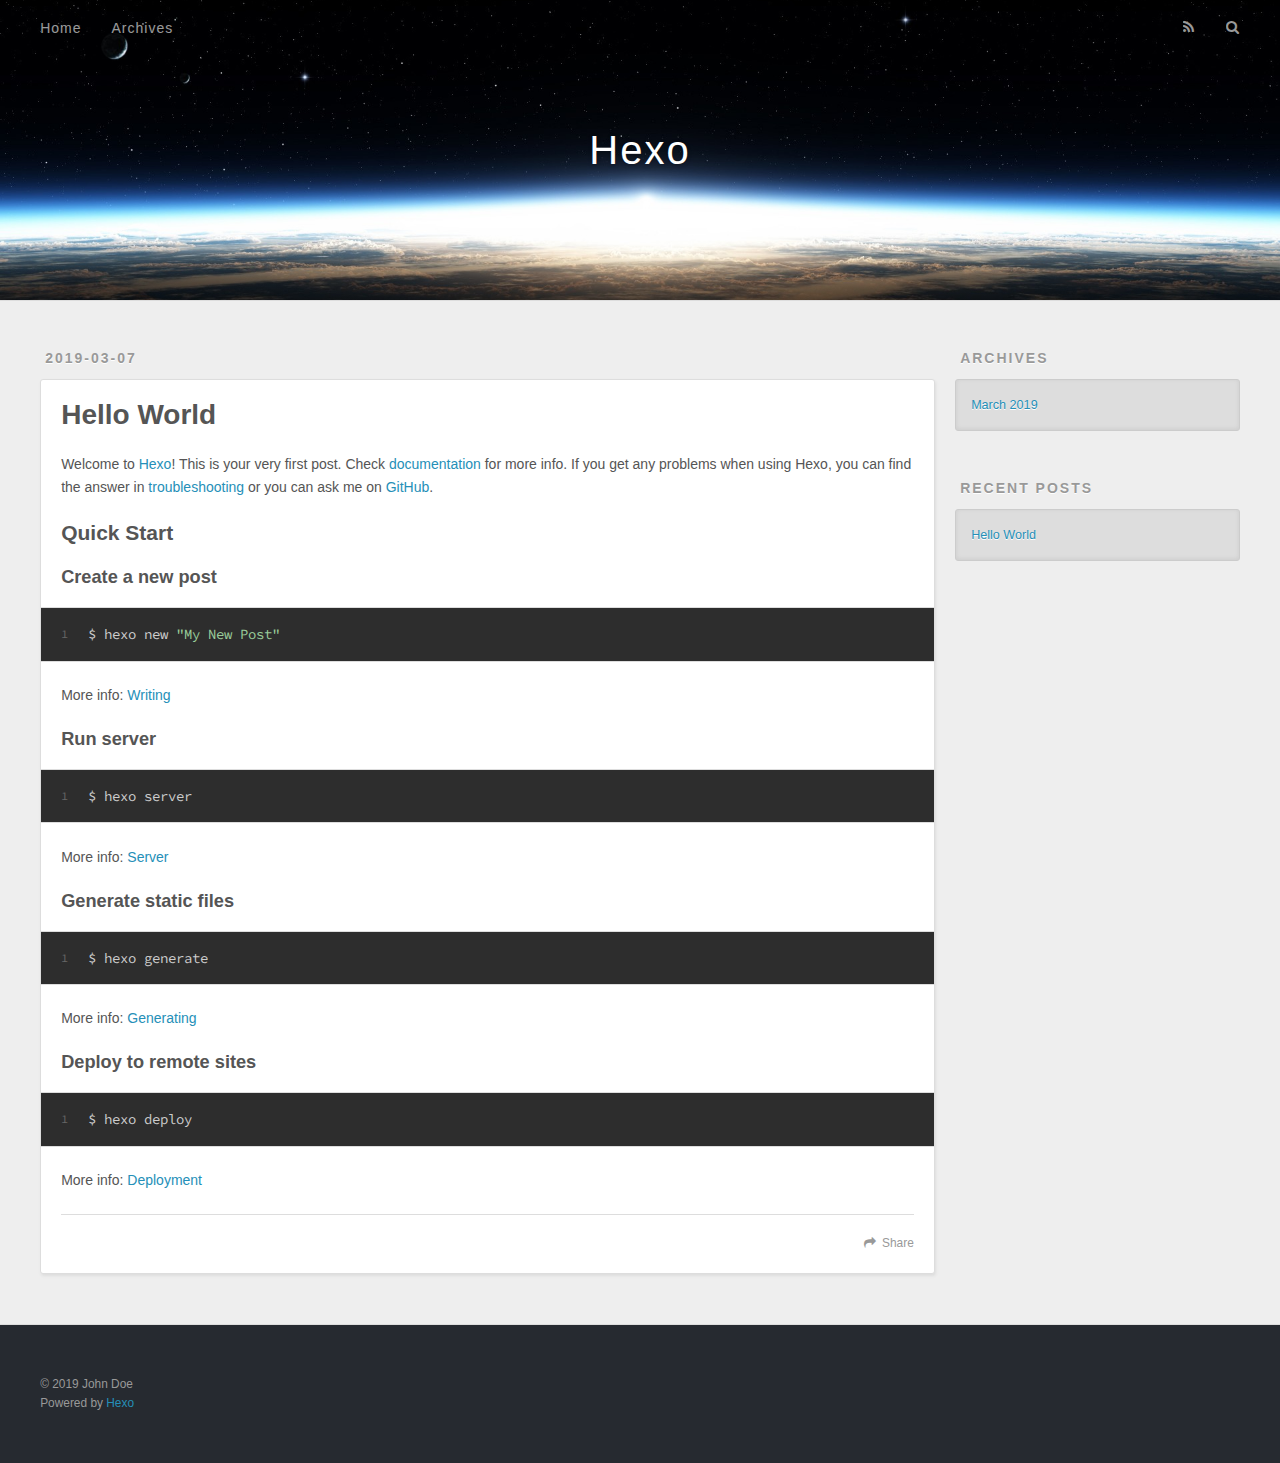
==== index.html @ 837b5810 "Site updated: 2019-03-07 10:43:25" ====
<!DOCTYPE html>
<html>
<head><meta name="generator" content="Hexo 3.8.0">
  <meta charset="utf-8">
  

  
  <title>Hexo</title>
  <meta name="viewport" content="width=device-width, initial-scale=1, maximum-scale=1">
  <meta property="og:type" content="website">
<meta property="og:title" content="Hexo">
<meta property="og:url" content="http://yoursite.com/index.html">
<meta property="og:site_name" content="Hexo">
<meta property="og:locale" content="default">
<meta name="twitter:card" content="summary">
<meta name="twitter:title" content="Hexo">
  
    <link rel="alternate" href="/atom.xml" title="Hexo" type="application/atom+xml">
  
  
    <link rel="icon" href="/favicon.png">
  
  
    <link href="//fonts.googleapis.com/css?family=Source+Code+Pro" rel="stylesheet" type="text/css">
  
  <link rel="stylesheet" href="/css/style.css">
</head>
</html>
<body>
  <div id="container">
    <div id="wrap">
      <header id="header">
  <div id="banner"></div>
  <div id="header-outer" class="outer">
    <div id="header-title" class="inner">
      <h1 id="logo-wrap">
        <a href="/" id="logo">Hexo</a>
      </h1>
      
    </div>
    <div id="header-inner" class="inner">
      <nav id="main-nav">
        <a id="main-nav-toggle" class="nav-icon"></a>
        
          <a class="main-nav-link" href="/">Home</a>
        
          <a class="main-nav-link" href="/archives">Archives</a>
        
      </nav>
      <nav id="sub-nav">
        
          <a id="nav-rss-link" class="nav-icon" href="/atom.xml" title="RSS Feed"></a>
        
        <a id="nav-search-btn" class="nav-icon" title="Search"></a>
      </nav>
      <div id="search-form-wrap">
        <form action="//google.com/search" method="get" accept-charset="UTF-8" class="search-form"><input type="search" name="q" class="search-form-input" placeholder="Search"><button type="submit" class="search-form-submit">&#xF002;</button><input type="hidden" name="sitesearch" value="http://yoursite.com"></form>
      </div>
    </div>
  </div>
</header>
      <div class="outer">
        <section id="main">
  
    <article id="post-hello-world" class="article article-type-post" itemscope itemprop="blogPost">
  <div class="article-meta">
    <a href="/2019/03/07/hello-world/" class="article-date">
  <time datetime="2019-03-07T02:38:51.605Z" itemprop="datePublished">2019-03-07</time>
</a>
    
  </div>
  <div class="article-inner">
    
    
      <header class="article-header">
        
  
    <h1 itemprop="name">
      <a class="article-title" href="/2019/03/07/hello-world/">Hello World</a>
    </h1>
  

      </header>
    
    <div class="article-entry" itemprop="articleBody">
      
        <p>Welcome to <a href="https://hexo.io/" target="_blank" rel="noopener">Hexo</a>! This is your very first post. Check <a href="https://hexo.io/docs/" target="_blank" rel="noopener">documentation</a> for more info. If you get any problems when using Hexo, you can find the answer in <a href="https://hexo.io/docs/troubleshooting.html" target="_blank" rel="noopener">troubleshooting</a> or you can ask me on <a href="https://github.com/hexojs/hexo/issues" target="_blank" rel="noopener">GitHub</a>.</p>
<h2 id="Quick-Start"><a href="#Quick-Start" class="headerlink" title="Quick Start"></a>Quick Start</h2><h3 id="Create-a-new-post"><a href="#Create-a-new-post" class="headerlink" title="Create a new post"></a>Create a new post</h3><figure class="highlight bash"><table><tr><td class="gutter"><pre><span class="line">1</span><br></pre></td><td class="code"><pre><span class="line">$ hexo new <span class="string">"My New Post"</span></span><br></pre></td></tr></table></figure>
<p>More info: <a href="https://hexo.io/docs/writing.html" target="_blank" rel="noopener">Writing</a></p>
<h3 id="Run-server"><a href="#Run-server" class="headerlink" title="Run server"></a>Run server</h3><figure class="highlight bash"><table><tr><td class="gutter"><pre><span class="line">1</span><br></pre></td><td class="code"><pre><span class="line">$ hexo server</span><br></pre></td></tr></table></figure>
<p>More info: <a href="https://hexo.io/docs/server.html" target="_blank" rel="noopener">Server</a></p>
<h3 id="Generate-static-files"><a href="#Generate-static-files" class="headerlink" title="Generate static files"></a>Generate static files</h3><figure class="highlight bash"><table><tr><td class="gutter"><pre><span class="line">1</span><br></pre></td><td class="code"><pre><span class="line">$ hexo generate</span><br></pre></td></tr></table></figure>
<p>More info: <a href="https://hexo.io/docs/generating.html" target="_blank" rel="noopener">Generating</a></p>
<h3 id="Deploy-to-remote-sites"><a href="#Deploy-to-remote-sites" class="headerlink" title="Deploy to remote sites"></a>Deploy to remote sites</h3><figure class="highlight bash"><table><tr><td class="gutter"><pre><span class="line">1</span><br></pre></td><td class="code"><pre><span class="line">$ hexo deploy</span><br></pre></td></tr></table></figure>
<p>More info: <a href="https://hexo.io/docs/deployment.html" target="_blank" rel="noopener">Deployment</a></p>

      
    </div>
    <footer class="article-footer">
      <a data-url="http://yoursite.com/2019/03/07/hello-world/" data-id="cjsy0zwj20000g5ot9riw3yxt" class="article-share-link">Share</a>
      
      
    </footer>
  </div>
  
</article>


  


</section>
        
          <aside id="sidebar">
  
    

  
    

  
    
  
    
  <div class="widget-wrap">
    <h3 class="widget-title">Archives</h3>
    <div class="widget">
      <ul class="archive-list"><li class="archive-list-item"><a class="archive-list-link" href="/archives/2019/03/">March 2019</a></li></ul>
    </div>
  </div>


  
    
  <div class="widget-wrap">
    <h3 class="widget-title">Recent Posts</h3>
    <div class="widget">
      <ul>
        
          <li>
            <a href="/2019/03/07/hello-world/">Hello World</a>
          </li>
        
      </ul>
    </div>
  </div>

  
</aside>
        
      </div>
      <footer id="footer">
  
  <div class="outer">
    <div id="footer-info" class="inner">
      &copy; 2019 John Doe<br>
      Powered by <a href="http://hexo.io/" target="_blank">Hexo</a>
    </div>
  </div>
</footer>
    </div>
    <nav id="mobile-nav">
  
    <a href="/" class="mobile-nav-link">Home</a>
  
    <a href="/archives" class="mobile-nav-link">Archives</a>
  
</nav>
    

<script src="//ajax.googleapis.com/ajax/libs/jquery/2.0.3/jquery.min.js"></script>


  <link rel="stylesheet" href="/fancybox/jquery.fancybox.css">
  <script src="/fancybox/jquery.fancybox.pack.js"></script>


<script src="/js/script.js"></script>



  </div>
</body>
</html>
---- css/style.css ----
body {
  width: 100%;
}
body:before,
body:after {
  content: "";
  display: table;
}
body:after {
  clear: both;
}
html,
body,
div,
span,
applet,
object,
iframe,
h1,
h2,
h3,
h4,
h5,
h6,
p,
blockquote,
pre,
a,
abbr,
acronym,
address,
big,
cite,
code,
del,
dfn,
em,
img,
ins,
kbd,
q,
s,
samp,
small,
strike,
strong,
sub,
sup,
tt,
var,
dl,
dt,
dd,
ol,
ul,
li,
fieldset,
form,
label,
legend,
table,
caption,
tbody,
tfoot,
thead,
tr,
th,
td {
  margin: 0;
  padding: 0;
  border: 0;
  outline: 0;
  font-weight: inherit;
  font-style: inherit;
  font-family: inherit;
  font-size: 100%;
  vertical-align: baseline;
}
body {
  line-height: 1;
  color: #000;
  background: #fff;
}
ol,
ul {
  list-style: none;
}
table {
  border-collapse: separate;
  border-spacing: 0;
  vertical-align: middle;
}
caption,
th,
td {
  text-align: left;
  font-weight: normal;
  vertical-align: middle;
}
a img {
  border: none;
}
input,
button {
  margin: 0;
  padding: 0;
}
input::-moz-focus-inner,
button::-moz-focus-inner {
  border: 0;
  padding: 0;
}
@font-face {
  font-family: FontAwesome;
  font-style: normal;
  font-weight: normal;
  src: url("fonts/fontawesome-webfont.eot?v=#4.0.3");
  src: url("fonts/fontawesome-webfont.eot?#iefix&v=#4.0.3") format("embedded-opentype"), url("fonts/fontawesome-webfont.woff?v=#4.0.3") format("woff"), url("fonts/fontawesome-webfont.ttf?v=#4.0.3") format("truetype"), url("fonts/fontawesome-webfont.svg#fontawesomeregular?v=#4.0.3") format("svg");
}
html,
body,
#container {
  height: 100%;
}
body {
  background: #eee;
  font: 14px -apple-system, BlinkMacSystemFont, "Segoe UI", "Roboto", "Oxygen", "Ubuntu", "Cantarell", "Fira Sans", "Droid Sans", "Helvetica Neue", sans-serif;
  -webkit-text-size-adjust: 100%;
}
.outer {
  max-width: 1220px;
  margin: 0 auto;
  padding: 0 20px;
}
.outer:before,
.outer:after {
  content: "";
  display: table;
}
.outer:after {
  clear: both;
}
.inner {
  display: inline;
  float: left;
  width: 98.33333333333333%;
  margin: 0 0.833333333333333%;
}
.left,
.alignleft {
  float: left;
}
.right,
.alignright {
  float: right;
}
.clear {
  clear: both;
}
#container {
  position: relative;
}
.mobile-nav-on {
  overflow: hidden;
}
#wrap {
  height: 100%;
  width: 100%;
  position: absolute;
  top: 0;
  left: 0;
  -webkit-transition: 0.2s ease-out;
  -moz-transition: 0.2s ease-out;
  -ms-transition: 0.2s ease-out;
  transition: 0.2s ease-out;
  z-index: 1;
  background: #eee;
}
.mobile-nav-on #wrap {
  left: 280px;
}
@media screen and (min-width: 768px) {
  #main {
    display: inline;
    float: left;
    width: 73.33333333333333%;
    margin: 0 0.833333333333333%;
  }
}
.article-date,
.article-category-link,
.archive-year,
.widget-title {
  text-decoration: none;
  text-transform: uppercase;
  letter-spacing: 2px;
  color: #999;
  margin-bottom: 1em;
  margin-left: 5px;
  line-height: 1em;
  text-shadow: 0 1px #fff;
  font-weight: bold;
}
.article-inner,
.archive-article-inner {
  background: #fff;
  -webkit-box-shadow: 1px 2px 3px #ddd;
  box-shadow: 1px 2px 3px #ddd;
  border: 1px solid #ddd;
  border-radius: 3px;
}
.article-entry h1,
.widget h1 {
  font-size: 2em;
}
.article-entry h2,
.widget h2 {
  font-size: 1.5em;
}
.article-entry h3,
.widget h3 {
  font-size: 1.3em;
}
.article-entry h4,
.widget h4 {
  font-size: 1.2em;
}
.article-entry h5,
.widget h5 {
  font-size: 1em;
}
.article-entry h6,
.widget h6 {
  font-size: 1em;
  color: #999;
}
.article-entry hr,
.widget hr {
  border: 1px dashed #ddd;
}
.article-entry strong,
.widget strong {
  font-weight: bold;
}
.article-entry em,
.widget em,
.article-entry cite,
.widget cite {
  font-style: italic;
}
.article-entry sup,
.widget sup,
.article-entry sub,
.widget sub {
  font-size: 0.75em;
  line-height: 0;
  position: relative;
  vertical-align: baseline;
}
.article-entry sup,
.widget sup {
  top: -0.5em;
}
.article-entry sub,
.widget sub {
  bottom: -0.2em;
}
.article-entry small,
.widget small {
  font-size: 0.85em;
}
.article-entry acronym,
.widget acronym,
.article-entry abbr,
.widget abbr {
  border-bottom: 1px dotted;
}
.article-entry ul,
.widget ul,
.article-entry ol,
.widget ol,
.article-entry dl,
.widget dl {
  margin: 0 20px;
  line-height: 1.6em;
}
.article-entry ul ul,
.widget ul ul,
.article-entry ol ul,
.widget ol ul,
.article-entry ul ol,
.widget ul ol,
.article-entry ol ol,
.widget ol ol {
  margin-top: 0;
  margin-bottom: 0;
}
.article-entry ul,
.widget ul {
  list-style: disc;
}
.article-entry ol,
.widget ol {
  list-style: decimal;
}
.article-entry dt,
.widget dt {
  font-weight: bold;
}
#header {
  height: 300px;
  position: relative;
  border-bottom: 1px solid #ddd;
}
#header:before,
#header:after {
  content: "";
  position: absolute;
  left: 0;
  right: 0;
  height: 40px;
}
#header:before {
  top: 0;
  background: -webkit-linear-gradient(rgba(0,0,0,0.2), transparent);
  background: -moz-linear-gradient(rgba(0,0,0,0.2), transparent);
  background: -ms-linear-gradient(rgba(0,0,0,0.2), transparent);
  background: linear-gradient(rgba(0,0,0,0.2), transparent);
}
#header:after {
  bottom: 0;
  background: -webkit-linear-gradient(transparent, rgba(0,0,0,0.2));
  background: -moz-linear-gradient(transparent, rgba(0,0,0,0.2));
  background: -ms-linear-gradient(transparent, rgba(0,0,0,0.2));
  background: linear-gradient(transparent, rgba(0,0,0,0.2));
}
#header-outer {
  height: 100%;
  position: relative;
}
#header-inner {
  position: relative;
  overflow: hidden;
}
#banner {
  position: absolute;
  top: 0;
  left: 0;
  width: 100%;
  height: 100%;
  background: url("images/banner.jpg") center #000;
  -webkit-background-size: cover;
  -moz-background-size: cover;
  background-size: cover;
  z-index: -1;
}
#header-title {
  text-align: center;
  height: 40px;
  position: absolute;
  top: 50%;
  left: 0;
  margin-top: -20px;
}
#logo,
#subtitle {
  text-decoration: none;
  color: #fff;
  font-weight: 300;
  text-shadow: 0 1px 4px rgba(0,0,0,0.3);
}
#logo {
  font-size: 40px;
  line-height: 40px;
  letter-spacing: 2px;
}
#subtitle {
  font-size: 16px;
  line-height: 16px;
  letter-spacing: 1px;
}
#subtitle-wrap {
  margin-top: 16px;
}
#main-nav {
  float: left;
  margin-left: -15px;
}
.nav-icon,
.main-nav-link {
  float: left;
  color: #fff;
  opacity: 0.6;
  text-decoration: none;
  text-shadow: 0 1px rgba(0,0,0,0.2);
  -webkit-transition: opacity 0.2s;
  -moz-transition: opacity 0.2s;
  -ms-transition: opacity 0.2s;
  transition: opacity 0.2s;
  display: block;
  padding: 20px 15px;
}
.nav-icon:hover,
.main-nav-link:hover {
  opacity: 1;
}
.nav-icon {
  font-family: FontAwesome;
  text-align: center;
  font-size: 14px;
  width: 14px;
  height: 14px;
  padding: 20px 15px;
  position: relative;
  cursor: pointer;
}
.main-nav-link {
  font-weight: 300;
  letter-spacing: 1px;
}
@media screen and (max-width: 479px) {
  .main-nav-link {
    display: none;
  }
}
#main-nav-toggle {
  display: none;
}
#main-nav-toggle:before {
  content: "\f0c9";
}
@media screen and (max-width: 479px) {
  #main-nav-toggle {
    display: block;
  }
}
#sub-nav {
  float: right;
  margin-right: -15px;
}
#nav-rss-link:before {
  content: "\f09e";
}
#nav-search-btn:before {
  content: "\f002";
}
#search-form-wrap {
  position: absolute;
  top: 15px;
  width: 150px;
  height: 30px;
  right: -150px;
  opacity: 0;
  -webkit-transition: 0.2s ease-out;
  -moz-transition: 0.2s ease-out;
  -ms-transition: 0.2s ease-out;
  transition: 0.2s ease-out;
}
#search-form-wrap.on {
  opacity: 1;
  right: 0;
}
@media screen and (max-width: 479px) {
  #search-form-wrap {
    width: 100%;
    right: -100%;
  }
}
.search-form {
  position: absolute;
  top: 0;
  left: 0;
  right: 0;
  background: #fff;
  padding: 5px 15px;
  border-radius: 15px;
  -webkit-box-shadow: 0 0 10px rgba(0,0,0,0.3);
  box-shadow: 0 0 10px rgba(0,0,0,0.3);
}
.search-form-input {
  border: none;
  background: none;
  color: #555;
  width: 100%;
  font: 13px -apple-system, BlinkMacSystemFont, "Segoe UI", "Roboto", "Oxygen", "Ubuntu", "Cantarell", "Fira Sans", "Droid Sans", "Helvetica Neue", sans-serif;
  outline: none;
}
.search-form-input::-webkit-search-results-decoration,
.search-form-input::-webkit-search-cancel-button {
  -webkit-appearance: none;
}
.search-form-submit {
  position: absolute;
  top: 50%;
  right: 10px;
  margin-top: -7px;
  font: 13px FontAwesome;
  border: none;
  background: none;
  color: #bbb;
  cursor: pointer;
}
.search-form-submit:hover,
.search-form-submit:focus {
  color: #777;
}
.article {
  margin: 50px 0;
}
.article-inner {
  overflow: hidden;
}
.article-meta:before,
.article-meta:after {
  content: "";
  display: table;
}
.article-meta:after {
  clear: both;
}
.article-date {
  float: left;
}
.article-category {
  float: left;
  line-height: 1em;
  color: #ccc;
  text-shadow: 0 1px #fff;
  margin-left: 8px;
}
.article-category:before {
  content: "\2022";
}
.article-category-link {
  margin: 0 12px 1em;
}
.article-header {
  padding: 20px 20px 0;
}
.article-title {
  text-decoration: none;
  font-size: 2em;
  font-weight: bold;
  color: #555;
  line-height: 1.1em;
  -webkit-transition: color 0.2s;
  -moz-transition: color 0.2s;
  -ms-transition: color 0.2s;
  transition: color 0.2s;
}
a.article-title:hover {
  color: #258fb8;
}
.article-entry {
  color: #555;
  padding: 0 20px;
}
.article-entry:before,
.article-entry:after {
  content: "";
  display: table;
}
.article-entry:after {
  clear: both;
}
.article-entry p,
.article-entry table {
  line-height: 1.6em;
  margin: 1.6em 0;
}
.article-entry h1,
.article-entry h2,
.article-entry h3,
.article-entry h4,
.article-entry h5,
.article-entry h6 {
  font-weight: bold;
}
.article-entry h1,
.article-entry h2,
.article-entry h3,
.article-entry h4,
.article-entry h5,
.article-entry h6 {
  line-height: 1.1em;
  margin: 1.1em 0;
}
.article-entry a {
  color: #258fb8;
  text-decoration: none;
}
.article-entry a:hover {
  text-decoration: underline;
}
.article-entry ul,
.article-entry ol,
.article-entry dl {
  margin-top: 1.6em;
  margin-bottom: 1.6em;
}
.article-entry img,
.article-entry video {
  max-width: 100%;
  height: auto;
  display: block;
  margin: auto;
}
.article-entry iframe {
  border: none;
}
.article-entry table {
  width: 100%;
  border-collapse: collapse;
  border-spacing: 0;
}
.article-entry th {
  font-weight: bold;
  border-bottom: 3px solid #ddd;
  padding-bottom: 0.5em;
}
.article-entry td {
  border-bottom: 1px solid #ddd;
  padding: 10px 0;
}
.article-entry blockquote {
  font-family: Georgia, "Times New Roman", serif;
  font-size: 1.4em;
  margin: 1.6em 20px;
  text-align: center;
}
.article-entry blockquote footer {
  font-size: 14px;
  margin: 1.6em 0;
  font-family: -apple-system, BlinkMacSystemFont, "Segoe UI", "Roboto", "Oxygen", "Ubuntu", "Cantarell", "Fira Sans", "Droid Sans", "Helvetica Neue", sans-serif;
}
.article-entry blockquote footer cite:before {
  content: "—";
  padding: 0 0.5em;
}
.article-entry .pullquote {
  text-align: left;
  width: 45%;
  margin: 0;
}
.article-entry .pullquote.left {
  margin-left: 0.5em;
  margin-right: 1em;
}
.article-entry .pullquote.right {
  margin-right: 0.5em;
  margin-left: 1em;
}
.article-entry .caption {
  color: #999;
  display: block;
  font-size: 0.9em;
  margin-top: 0.5em;
  position: relative;
  text-align: center;
}
.article-entry .video-container {
  position: relative;
  padding-top: 56.25%;
  height: 0;
  overflow: hidden;
}
.article-entry .video-container iframe,
.article-entry .video-container object,
.article-entry .video-container embed {
  position: absolute;
  top: 0;
  left: 0;
  width: 100%;
  height: 100%;
  margin-top: 0;
}
.article-more-link a {
  display: inline-block;
  line-height: 1em;
  padding: 6px 15px;
  border-radius: 15px;
  background: #eee;
  color: #999;
  text-shadow: 0 1px #fff;
  text-decoration: none;
}
.article-more-link a:hover {
  background: #258fb8;
  color: #fff;
  text-decoration: none;
  text-shadow: 0 1px #1e7293;
}
.article-footer {
  font-size: 0.85em;
  line-height: 1.6em;
  border-top: 1px solid #ddd;
  padding-top: 1.6em;
  margin: 0 20px 20px;
}
.article-footer:before,
.article-footer:after {
  content: "";
  display: table;
}
.article-footer:after {
  clear: both;
}
.article-footer a {
  color: #999;
  text-decoration: none;
}
.article-footer a:hover {
  color: #555;
}
.article-tag-list-item {
  float: left;
  margin-right: 10px;
}
.article-tag-list-link:before {
  content: "#";
}
.article-comment-link {
  float: right;
}
.article-comment-link:before {
  content: "\f075";
  font-family: FontAwesome;
  padding-right: 8px;
}
.article-share-link {
  cursor: pointer;
  float: right;
  margin-left: 20px;
}
.article-share-link:before {
  content: "\f064";
  font-family: FontAwesome;
  padding-right: 6px;
}
#article-nav {
  position: relative;
}
#article-nav:before,
#article-nav:after {
  content: "";
  display: table;
}
#article-nav:after {
  clear: both;
}
@media screen and (min-width: 768px) {
  #article-nav {
    margin: 50px 0;
  }
  #article-nav:before {
    width: 8px;
    height: 8px;
    position: absolute;
    top: 50%;
    left: 50%;
    margin-top: -4px;
    margin-left: -4px;
    content: "";
    border-radius: 50%;
    background: #ddd;
    -webkit-box-shadow: 0 1px 2px #fff;
    box-shadow: 0 1px 2px #fff;
  }
}
.article-nav-link-wrap {
  text-decoration: none;
  text-shadow: 0 1px #fff;
  color: #999;
  -webkit-box-sizing: border-box;
  -moz-box-sizing: border-box;
  box-sizing: border-box;
  margin-top: 50px;
  text-align: center;
  display: block;
}
.article-nav-link-wrap:hover {
  color: #555;
}
@media screen and (min-width: 768px) {
  .article-nav-link-wrap {
    width: 50%;
    margin-top: 0;
  }
}
@media screen and (min-width: 768px) {
  #article-nav-newer {
    float: left;
    text-align: right;
    padding-right: 20px;
  }
}
@media screen and (min-width: 768px) {
  #article-nav-older {
    float: right;
    text-align: left;
    padding-left: 20px;
  }
}
.article-nav-caption {
  text-transform: uppercase;
  letter-spacing: 2px;
  color: #ddd;
  line-height: 1em;
  font-weight: bold;
}
#article-nav-newer .article-nav-caption {
  margin-right: -2px;
}
.article-nav-title {
  font-size: 0.85em;
  line-height: 1.6em;
  margin-top: 0.5em;
}
.article-share-box {
  position: absolute;
  display: none;
  background: #fff;
  -webkit-box-shadow: 1px 2px 10px rgba(0,0,0,0.2);
  box-shadow: 1px 2px 10px rgba(0,0,0,0.2);
  border-radius: 3px;
  margin-left: -145px;
  overflow: hidden;
  z-index: 1;
}
.article-share-box.on {
  display: block;
}
.article-share-input {
  width: 100%;
  background: none;
  -webkit-box-sizing: border-box;
  -moz-box-sizing: border-box;
  box-sizing: border-box;
  font: 14px -apple-system, BlinkMacSystemFont, "Segoe UI", "Roboto", "Oxygen", "Ubuntu", "Cantarell", "Fira Sans", "Droid Sans", "Helvetica Neue", sans-serif;
  padding: 0 15px;
  color: #555;
  outline: none;
  border: 1px solid #ddd;
  border-radius: 3px 3px 0 0;
  height: 36px;
  line-height: 36px;
}
.article-share-links {
  background: #eee;
}
.article-share-links:before,
.article-share-links:after {
  content: "";
  display: table;
}
.article-share-links:after {
  clear: both;
}
.article-share-twitter,
.article-share-facebook,
.article-share-pinterest,
.article-share-google {
  width: 50px;
  height: 36px;
  display: block;
  float: left;
  position: relative;
  color: #999;
  text-shadow: 0 1px #fff;
}
.article-share-twitter:before,
.article-share-facebook:before,
.article-share-pinterest:before,
.article-share-google:before {
  font-size: 20px;
  font-family: FontAwesome;
  width: 20px;
  height: 20px;
  position: absolute;
  top: 50%;
  left: 50%;
  margin-top: -10px;
  margin-left: -10px;
  text-align: center;
}
.article-share-twitter:hover,
.article-share-facebook:hover,
.article-share-pinterest:hover,
.article-share-google:hover {
  color: #fff;
}
.article-share-twitter:before {
  content: "\f099";
}
.article-share-twitter:hover {
  background: #00aced;
  text-shadow: 0 1px #008abe;
}
.article-share-facebook:before {
  content: "\f09a";
}
.article-share-facebook:hover {
  background: #3b5998;
  text-shadow: 0 1px #2f477a;
}
.article-share-pinterest:before {
  content: "\f0d2";
}
.article-share-pinterest:hover {
  background: #cb2027;
  text-shadow: 0 1px #a21a1f;
}
.article-share-google:before {
  content: "\f0d5";
}
.article-share-google:hover {
  background: #dd4b39;
  text-shadow: 0 1px #be3221;
}
.article-gallery {
  background: #000;
  position: relative;
}
.article-gallery-photos {
  position: relative;
  overflow: hidden;
}
.article-gallery-img {
  display: none;
  max-width: 100%;
}
.article-gallery-img:first-child {
  display: block;
}
.article-gallery-img.loaded {
  position: absolute;
  display: block;
}
.article-gallery-img img {
  display: block;
  max-width: 100%;
  margin: 0 auto;
}
#comments {
  background: #fff;
  -webkit-box-shadow: 1px 2px 3px #ddd;
  box-shadow: 1px 2px 3px #ddd;
  padding: 20px;
  border: 1px solid #ddd;
  border-radius: 3px;
  margin: 50px 0;
}
#comments a {
  color: #258fb8;
}
.archives-wrap {
  margin: 50px 0;
}
.archives:before,
.archives:after {
  content: "";
  display: table;
}
.archives:after {
  clear: both;
}
.archive-year-wrap {
  margin-bottom: 1em;
}
.archives {
  -webkit-column-gap: 10px;
  -moz-column-gap: 10px;
  column-gap: 10px;
}
@media screen and (min-width: 480px) and (max-width: 767px) {
  .archives {
    -webkit-column-count: 2;
    -moz-column-count: 2;
    column-count: 2;
  }
}
@media screen and (min-width: 768px) {
  .archives {
    -webkit-column-count: 3;
    -moz-column-count: 3;
    column-count: 3;
  }
}
.archive-article {
  -webkit-column-break-inside: avoid;
  page-break-inside: avoid;
  overflow: hidden;
  break-inside: avoid-column;
}
.archive-article-inner {
  padding: 10px;
  margin-bottom: 15px;
}
.archive-article-title {
  text-decoration: none;
  font-weight: bold;
  color: #555;
  -webkit-transition: color 0.2s;
  -moz-transition: color 0.2s;
  -ms-transition: color 0.2s;
  transition: color 0.2s;
  line-height: 1.6em;
}
.archive-article-title:hover {
  color: #258fb8;
}
.archive-article-footer {
  margin-top: 1em;
}
.archive-article-date {
  color: #999;
  text-decoration: none;
  font-size: 0.85em;
  line-height: 1em;
  margin-bottom: 0.5em;
  display: block;
}
#page-nav {
  margin: 50px auto;
  background: #fff;
  -webkit-box-shadow: 1px 2px 3px #ddd;
  box-shadow: 1px 2px 3px #ddd;
  border: 1px solid #ddd;
  border-radius: 3px;
  text-align: center;
  color: #999;
  overflow: hidden;
}
#page-nav:before,
#page-nav:after {
  content: "";
  display: table;
}
#page-nav:after {
  clear: both;
}
#page-nav a,
#page-nav span {
  padding: 10px 20px;
  line-height: 1;
  height: 2ex;
}
#page-nav a {
  color: #999;
  text-decoration: none;
}
#page-nav a:hover {
  background: #999;
  color: #fff;
}
#page-nav .prev {
  float: left;
}
#page-nav .next {
  float: right;
}
#page-nav .page-number {
  display: inline-block;
}
@media screen and (max-width: 479px) {
  #page-nav .page-number {
    display: none;
  }
}
#page-nav .current {
  color: #555;
  font-weight: bold;
}
#page-nav .space {
  color: #ddd;
}
#footer {
  background: #262a30;
  padding: 50px 0;
  border-top: 1px solid #ddd;
  color: #999;
}
#footer a {
  color: #258fb8;
  text-decoration: none;
}
#footer a:hover {
  text-decoration: underline;
}
#footer-info {
  line-height: 1.6em;
  font-size: 0.85em;
}
.article-entry pre,
.article-entry .highlight {
  background: #2d2d2d;
  margin: 0 -20px;
  padding: 15px 20px;
  border-style: solid;
  border-color: #ddd;
  border-width: 1px 0;
  overflow: auto;
  color: #ccc;
  line-height: 22.400000000000002px;
}
.article-entry .highlight .gutter pre,
.article-entry .gist .gist-file .gist-data .line-numbers {
  color: #666;
  font-size: 0.85em;
}
.article-entry pre,
.article-entry code {
  font-family: "Source Code Pro", Consolas, Monaco, Menlo, Consolas, monospace;
}
.article-entry code {
  background: #eee;
  text-shadow: 0 1px #fff;
  padding: 0 0.3em;
}
.article-entry pre code {
  background: none;
  text-shadow: none;
  padding: 0;
}
.article-entry .highlight pre {
  border: none;
  margin: 0;
  padding: 0;
}
.article-entry .highlight table {
  margin: 0;
  width: auto;
}
.article-entry .highlight td {
  border: none;
  padding: 0;
}
.article-entry .highlight figcaption {
  font-size: 0.85em;
  color: #999;
  line-height: 1em;
  margin-bottom: 1em;
}
.article-entry .highlight figcaption:before,
.article-entry .highlight figcaption:after {
  content: "";
  display: table;
}
.article-entry .highlight figcaption:after {
  clear: both;
}
.article-entry .highlight figcaption a {
  float: right;
}
.article-entry .highlight .gutter pre {
  text-align: right;
  padding-right: 20px;
}
.article-entry .highlight .line {
  height: 22.400000000000002px;
}
.article-entry .highlight .line.marked {
  background: #515151;
}
.article-entry .gist {
  margin: 0 -20px;
  border-style: solid;
  border-color: #ddd;
  border-width: 1px 0;
  background: #2d2d2d;
  padding: 15px 20px 15px 0;
}
.article-entry .gist .gist-file {
  border: none;
  font-family: "Source Code Pro", Consolas, Monaco, Menlo, Consolas, monospace;
  margin: 0;
}
.article-entry .gist .gist-file .gist-data {
  background: none;
  border: none;
}
.article-entry .gist .gist-file .gist-data .line-numbers {
  background: none;
  border: none;
  padding: 0 20px 0 0;
}
.article-entry .gist .gist-file .gist-data .line-data {
  padding: 0 !important;
}
.article-entry .gist .gist-file .highlight {
  margin: 0;
  padding: 0;
  border: none;
}
.article-entry .gist .gist-file .gist-meta {
  background: #2d2d2d;
  color: #999;
  font: 0.85em -apple-system, BlinkMacSystemFont, "Segoe UI", "Roboto", "Oxygen", "Ubuntu", "Cantarell", "Fira Sans", "Droid Sans", "Helvetica Neue", sans-serif;
  text-shadow: 0 0;
  padding: 0;
  margin-top: 1em;
  margin-left: 20px;
}
.article-entry .gist .gist-file .gist-meta a {
  color: #258fb8;
  font-weight: normal;
}
.article-entry .gist .gist-file .gist-meta a:hover {
  text-decoration: underline;
}
pre .comment,
pre .title {
  color: #999;
}
pre .variable,
pre .attribute,
pre .tag,
pre .regexp,
pre .ruby .constant,
pre .xml .tag .title,
pre .xml .pi,
pre .xml .doctype,
pre .html .doctype,
pre .css .id,
pre .css .class,
pre .css .pseudo {
  color: #f2777a;
}
pre .number,
pre .preprocessor,
pre .built_in,
pre .literal,
pre .params,
pre .constant {
  color: #f99157;
}
pre .class,
pre .ruby .class .title,
pre .css .rules .attribute {
  color: #9c9;
}
pre .string,
pre .value,
pre .inheritance,
pre .header,
pre .ruby .symbol,
pre .xml .cdata {
  color: #9c9;
}
pre .css .hexcolor {
  color: #6cc;
}
pre .function,
pre .python .decorator,
pre .python .title,
pre .ruby .function .title,
pre .ruby .title .keyword,
pre .perl .sub,
pre .javascript .title,
pre .coffeescript .title {
  color: #69c;
}
pre .keyword,
pre .javascript .function {
  color: #c9c;
}
@media screen and (max-width: 479px) {
  #mobile-nav {
    position: absolute;
    top: 0;
    left: 0;
    width: 280px;
    height: 100%;
    background: #191919;
    border-right: 1px solid #fff;
  }
}
@media screen and (max-width: 479px) {
  .mobile-nav-link {
    display: block;
    color: #999;
    text-decoration: none;
    padding: 15px 20px;
    font-weight: bold;
  }
  .mobile-nav-link:hover {
    color: #fff;
  }
}
@media screen and (min-width: 768px) {
  #sidebar {
    display: inline;
    float: left;
    width: 23.333333333333332%;
    margin: 0 0.833333333333333%;
  }
}
.widget-wrap {
  margin: 50px 0;
}
.widget {
  color: #777;
  text-shadow: 0 1px #fff;
  background: #ddd;
  -webkit-box-shadow: 0 -1px 4px #ccc inset;
  box-shadow: 0 -1px 4px #ccc inset;
  border: 1px solid #ccc;
  padding: 15px;
  border-radius: 3px;
}
.widget a {
  color: #258fb8;
  text-decoration: none;
}
.widget a:hover {
  text-decoration: underline;
}
.widget ul ul,
.widget ol ul,
.widget dl ul,
.widget ul ol,
.widget ol ol,
.widget dl ol,
.widget ul dl,
.widget ol dl,
.widget dl dl {
  margin-left: 15px;
  list-style: disc;
}
.widget {
  line-height: 1.6em;
  word-wrap: break-word;
  font-size: 0.9em;
}
.widget ul,
.widget ol {
  list-style: none;
  margin: 0;
}
.widget ul ul,
.widget ol ul,
.widget ul ol,
.widget ol ol {
  margin: 0 20px;
}
.widget ul ul,
.widget ol ul {
  list-style: disc;
}
.widget ul ol,
.widget ol ol {
  list-style: decimal;
}
.category-list-count,
.tag-list-count,
.archive-list-count {
  padding-left: 5px;
  color: #999;
  font-size: 0.85em;
}
.category-list-count:before,
.tag-list-count:before,
.archive-list-count:before {
  content: "(";
}
.category-list-count:after,
.tag-list-count:after,
.archive-list-count:after {
  content: ")";
}
.tagcloud a {
  margin-right: 5px;
  display: inline-block;
}
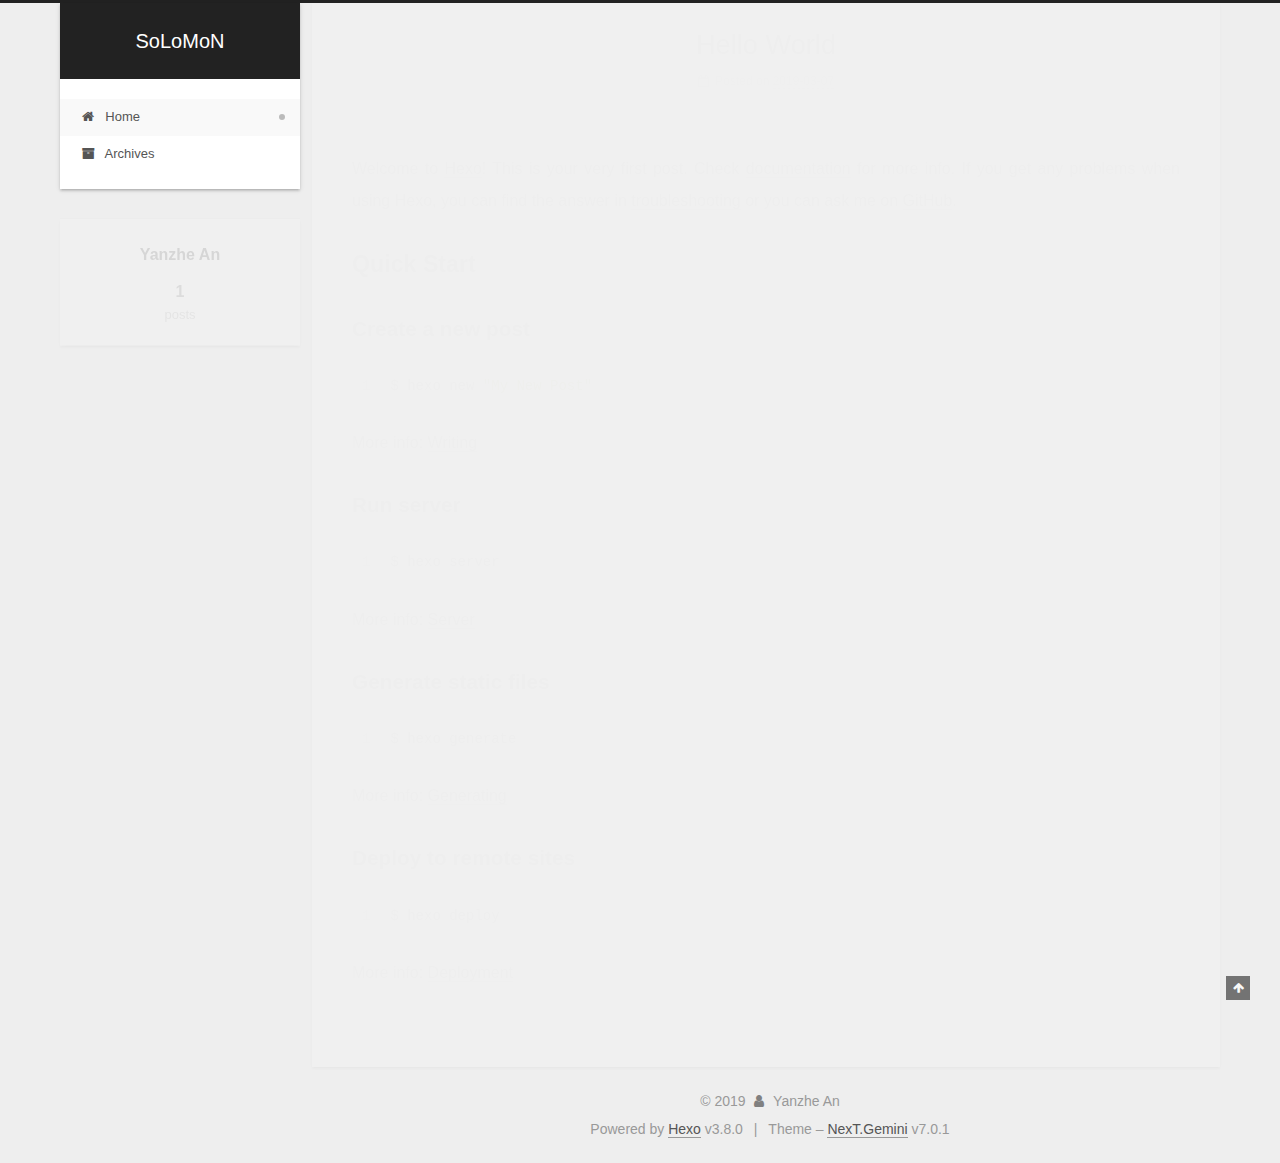
==== commit 38802fb8: "Site updated: 2019-03-07 10:50:44" ====
--- a/index.html
+++ b/index.html
@@ -1,90 +1,375 @@
 <!DOCTYPE html>
-<html>
+
+
+
+
+
+
+
+
+
+
+
+
+  
+
+
+<html class="theme-next gemini use-motion" lang>
 <head><meta name="generator" content="Hexo 3.8.0">
-  <meta charset="utf-8">
-  
-
-  
-  <title>Hexo</title>
-  <meta name="viewport" content="width=device-width, initial-scale=1, maximum-scale=1">
+  <meta charset="UTF-8">
+<meta http-equiv="X-UA-Compatible" content="IE=edge">
+<meta name="viewport" content="width=device-width, initial-scale=1, maximum-scale=2">
+<meta name="theme-color" content="#222">
+
+
+
+
+
+
+
+
+
+
+
+
+
+
+
+
+
+
+
+
+
+
+
+
+
+
+<link rel="stylesheet" href="/lib/font-awesome/css/font-awesome.min.css?v=4.6.2">
+
+<link rel="stylesheet" href="/css/main.css?v=7.0.1">
+
+
+  <link rel="apple-touch-icon" sizes="180x180" href="/images/apple-touch-icon-next.png?v=7.0.1">
+
+
+  <link rel="icon" type="image/png" sizes="32x32" href="/images/favicon-32x32-next.png?v=7.0.1">
+
+
+  <link rel="icon" type="image/png" sizes="16x16" href="/images/favicon-16x16-next.png?v=7.0.1">
+
+
+  <link rel="mask-icon" href="/images/logo.svg?v=7.0.1" color="#222">
+
+
+
+
+
+
+
+<script id="hexo.configurations">
+  var NexT = window.NexT || {};
+  var CONFIG = {
+    root: '/',
+    scheme: 'Gemini',
+    version: '7.0.1',
+    sidebar: {"position":"left","display":"post","offset":12,"onmobile":false,"dimmer":false},
+    back2top: true,
+    back2top_sidebar: false,
+    fancybox: false,
+    fastclick: false,
+    lazyload: false,
+    tabs: true,
+    motion: {"enable":true,"async":false,"transition":{"post_block":"fadeIn","post_header":"slideDownIn","post_body":"slideDownIn","coll_header":"slideLeftIn","sidebar":"slideUpIn"}},
+    algolia: {
+      applicationID: '',
+      apiKey: '',
+      indexName: '',
+      hits: {"per_page":10},
+      labels: {"input_placeholder":"Search for Posts","hits_empty":"We didn't find any results for the search: ${query}","hits_stats":"${hits} results found in ${time} ms"}
+    }
+  };
+</script>
+
+
+  
+
+
+
+
   <meta property="og:type" content="website">
-<meta property="og:title" content="Hexo">
+<meta property="og:title" content="SoLoMoN">
 <meta property="og:url" content="http://yoursite.com/index.html">
-<meta property="og:site_name" content="Hexo">
+<meta property="og:site_name" content="SoLoMoN">
 <meta property="og:locale" content="default">
 <meta name="twitter:card" content="summary">
-<meta name="twitter:title" content="Hexo">
-  
-    <link rel="alternate" href="/atom.xml" title="Hexo" type="application/atom+xml">
-  
-  
-    <link rel="icon" href="/favicon.png">
-  
-  
-    <link href="//fonts.googleapis.com/css?family=Source+Code+Pro" rel="stylesheet" type="text/css">
-  
-  <link rel="stylesheet" href="/css/style.css">
+<meta name="twitter:title" content="SoLoMoN">
+
+
+
+
+
+
+  <link rel="canonical" href="http://yoursite.com/">
+
+
+
+<script id="page.configurations">
+  CONFIG.page = {
+    sidebar: "",
+  };
+</script>
+
+  <title>SoLoMoN</title>
+  
+
+
+
+
+
+
+
+
+
+
+
+
+  <noscript>
+  <style>
+  .use-motion .motion-element,
+  .use-motion .brand,
+  .use-motion .menu-item,
+  .sidebar-inner,
+  .use-motion .post-block,
+  .use-motion .pagination,
+  .use-motion .comments,
+  .use-motion .post-header,
+  .use-motion .post-body,
+  .use-motion .collection-title { opacity: initial; }
+
+  .use-motion .logo,
+  .use-motion .site-title,
+  .use-motion .site-subtitle {
+    opacity: initial;
+    top: initial;
+  }
+
+  .use-motion .logo-line-before i { left: initial; }
+  .use-motion .logo-line-after i { right: initial; }
+  </style>
+</noscript>
+
 </head>
-</html>
-<body>
-  <div id="container">
-    <div id="wrap">
-      <header id="header">
-  <div id="banner"></div>
-  <div id="header-outer" class="outer">
-    <div id="header-title" class="inner">
-      <h1 id="logo-wrap">
-        <a href="/" id="logo">Hexo</a>
-      </h1>
-      
+
+<body itemscope itemtype="http://schema.org/WebPage" lang="default">
+
+  
+  
+    
+  
+
+  <div class="container sidebar-position-left 
+  page-home">
+    <div class="headband"></div>
+
+    <header id="header" class="header" itemscope itemtype="http://schema.org/WPHeader">
+      <div class="header-inner"><div class="site-brand-wrapper">
+  <div class="site-meta">
+    
+
+    <div class="custom-logo-site-title">
+      <a href="/" class="brand" rel="start">
+        <span class="logo-line-before"><i></i></span>
+        <span class="site-title">SoLoMoN</span>
+        <span class="logo-line-after"><i></i></span>
+      </a>
     </div>
-    <div id="header-inner" class="inner">
-      <nav id="main-nav">
-        <a id="main-nav-toggle" class="nav-icon"></a>
-        
-          <a class="main-nav-link" href="/">Home</a>
-        
-          <a class="main-nav-link" href="/archives">Archives</a>
-        
-      </nav>
-      <nav id="sub-nav">
-        
-          <a id="nav-rss-link" class="nav-icon" href="/atom.xml" title="RSS Feed"></a>
-        
-        <a id="nav-search-btn" class="nav-icon" title="Search"></a>
-      </nav>
-      <div id="search-form-wrap">
-        <form action="//google.com/search" method="get" accept-charset="UTF-8" class="search-form"><input type="search" name="q" class="search-form-input" placeholder="Search"><button type="submit" class="search-form-submit">&#xF002;</button><input type="hidden" name="sitesearch" value="http://yoursite.com"></form>
-      </div>
-    </div>
+    
+    
   </div>
-</header>
-      <div class="outer">
-        <section id="main">
-  
-    <article id="post-hello-world" class="article article-type-post" itemscope itemprop="blogPost">
-  <div class="article-meta">
-    <a href="/2019/03/07/hello-world/" class="article-date">
-  <time datetime="2019-03-07T02:38:51.605Z" itemprop="datePublished">2019-03-07</time>
-</a>
-    
+
+  <div class="site-nav-toggle">
+    <button aria-label="Toggle navigation bar">
+      <span class="btn-bar"></span>
+      <span class="btn-bar"></span>
+      <span class="btn-bar"></span>
+    </button>
   </div>
-  <div class="article-inner">
-    
-    
-      <header class="article-header">
-        
-  
-    <h1 itemprop="name">
-      <a class="article-title" href="/2019/03/07/hello-world/">Hello World</a>
-    </h1>
-  
-
+</div>
+
+
+
+<nav class="site-nav">
+  
+    <ul id="menu" class="menu">
+      
+        
+        
+        
+          
+          <li class="menu-item menu-item-home menu-item-active">
+
+    
+    
+    
+      
+    
+
+    
+
+    <a href="/" rel="section"><i class="menu-item-icon fa fa-fw fa-home"></i> <br>Home</a>
+
+  </li>
+        
+        
+        
+          
+          <li class="menu-item menu-item-archives">
+
+    
+    
+    
+      
+    
+
+    
+
+    <a href="/archives/" rel="section"><i class="menu-item-icon fa fa-fw fa-archive"></i> <br>Archives</a>
+
+  </li>
+
+      
+      
+    </ul>
+  
+
+  
+
+  
+</nav>
+
+
+
+  
+
+
+
+</div>
+    </header>
+
+    
+
+
+    <main id="main" class="main">
+      <div class="main-inner">
+        <div class="content-wrap">
+          
+            
+
+          
+          <div id="content" class="content">
+            
+  <section id="posts" class="posts-expand">
+    
+      
+
+  
+
+  
+  
+  
+
+  
+
+  <article class="post post-type-normal" itemscope itemtype="http://schema.org/Article">
+  
+  
+  
+  <div class="post-block">
+    <link itemprop="mainEntityOfPage" href="http://yoursite.com/2019/03/07/hello-world/">
+
+    <span hidden itemprop="author" itemscope itemtype="http://schema.org/Person">
+      <meta itemprop="name" content="Yanzhe An">
+      <meta itemprop="description" content>
+      <meta itemprop="image" content="/images/avatar.gif">
+    </span>
+
+    <span hidden itemprop="publisher" itemscope itemtype="http://schema.org/Organization">
+      <meta itemprop="name" content="SoLoMoN">
+    </span>
+
+    
+      <header class="post-header">
+
+        
+        
+          <h1 class="post-title" itemprop="name headline">
+                
+                
+                <a href="/2019/03/07/hello-world/" class="post-title-link" itemprop="url">Hello World</a>
+              
+            
+          </h1>
+        
+
+        <div class="post-meta">
+          <span class="post-time">
+
+            
+            
+            
+
+            
+              <span class="post-meta-item-icon">
+                <i class="fa fa-calendar-o"></i>
+              </span>
+              
+                <span class="post-meta-item-text">Posted on</span>
+              
+
+              
+                
+              
+
+              <time title="Created: 2019-03-07 10:38:51" itemprop="dateCreated datePublished" datetime="2019-03-07T10:38:51+08:00">2019-03-07</time>
+            
+
+            
+          </span>
+
+          
+
+          
+            
+            
+          
+
+          
+          
+
+          
+
+          
+
+          
+
+        </div>
       </header>
     
-    <div class="article-entry" itemprop="articleBody">
-      
-        <p>Welcome to <a href="https://hexo.io/" target="_blank" rel="noopener">Hexo</a>! This is your very first post. Check <a href="https://hexo.io/docs/" target="_blank" rel="noopener">documentation</a> for more info. If you get any problems when using Hexo, you can find the answer in <a href="https://hexo.io/docs/troubleshooting.html" target="_blank" rel="noopener">troubleshooting</a> or you can ask me on <a href="https://github.com/hexojs/hexo/issues" target="_blank" rel="noopener">GitHub</a>.</p>
+
+    
+    
+    
+    <div class="post-body" itemprop="articleBody">
+
+      
+      
+
+      
+        
+          
+            <p>Welcome to <a href="https://hexo.io/" target="_blank" rel="noopener">Hexo</a>! This is your very first post. Check <a href="https://hexo.io/docs/" target="_blank" rel="noopener">documentation</a> for more info. If you get any problems when using Hexo, you can find the answer in <a href="https://hexo.io/docs/troubleshooting.html" target="_blank" rel="noopener">troubleshooting</a> or you can ask me on <a href="https://github.com/hexojs/hexo/issues" target="_blank" rel="noopener">GitHub</a>.</p>
 <h2 id="Quick-Start"><a href="#Quick-Start" class="headerlink" title="Quick Start"></a>Quick Start</h2><h3 id="Create-a-new-post"><a href="#Create-a-new-post" class="headerlink" title="Create a new post"></a>Create a new post</h3><figure class="highlight bash"><table><tr><td class="gutter"><pre><span class="line">1</span><br></pre></td><td class="code"><pre><span class="line">$ hexo new <span class="string">"My New Post"</span></span><br></pre></td></tr></table></figure>
 <p>More info: <a href="https://hexo.io/docs/writing.html" target="_blank" rel="noopener">Writing</a></p>
 <h3 id="Run-server"><a href="#Run-server" class="headerlink" title="Run server"></a>Run server</h3><figure class="highlight bash"><table><tr><td class="gutter"><pre><span class="line">1</span><br></pre></td><td class="code"><pre><span class="line">$ hexo server</span><br></pre></td></tr></table></figure>
@@ -94,91 +379,291 @@
 <h3 id="Deploy-to-remote-sites"><a href="#Deploy-to-remote-sites" class="headerlink" title="Deploy to remote sites"></a>Deploy to remote sites</h3><figure class="highlight bash"><table><tr><td class="gutter"><pre><span class="line">1</span><br></pre></td><td class="code"><pre><span class="line">$ hexo deploy</span><br></pre></td></tr></table></figure>
 <p>More info: <a href="https://hexo.io/docs/deployment.html" target="_blank" rel="noopener">Deployment</a></p>
 
+          
+        
       
     </div>
-    <footer class="article-footer">
-      <a data-url="http://yoursite.com/2019/03/07/hello-world/" data-id="cjsy0zwj20000g5ot9riw3yxt" class="article-share-link">Share</a>
-      
+
+    
+
+    
+    
+    
+
+    
+
+    
+      
+    
+    
+
+    
+
+    <footer class="post-footer">
+      
+
+      
+
+      
+
+      
+      
+        <div class="post-eof"></div>
       
     </footer>
   </div>
   
-</article>
-
-
-  
-
-
-</section>
-        
-          <aside id="sidebar">
-  
-    
-
-  
-    
-
-  
-    
-  
-    
-  <div class="widget-wrap">
-    <h3 class="widget-title">Archives</h3>
-    <div class="widget">
-      <ul class="archive-list"><li class="archive-list-item"><a class="archive-list-link" href="/archives/2019/03/">March 2019</a></li></ul>
+  
+  
+  </article>
+
+
+    
+  </section>
+
+  
+
+
+          </div>
+          
+
+        </div>
+        
+          
+  
+  <div class="sidebar-toggle">
+    <div class="sidebar-toggle-line-wrap">
+      <span class="sidebar-toggle-line sidebar-toggle-line-first"></span>
+      <span class="sidebar-toggle-line sidebar-toggle-line-middle"></span>
+      <span class="sidebar-toggle-line sidebar-toggle-line-last"></span>
     </div>
   </div>
 
-
-  
-    
-  <div class="widget-wrap">
-    <h3 class="widget-title">Recent Posts</h3>
-    <div class="widget">
-      <ul>
-        
-          <li>
-            <a href="/2019/03/07/hello-world/">Hello World</a>
-          </li>
-        
-      </ul>
+  <aside id="sidebar" class="sidebar">
+    <div class="sidebar-inner">
+
+      
+
+      
+
+      <div class="site-overview-wrap sidebar-panel sidebar-panel-active">
+        <div class="site-overview">
+          <div class="site-author motion-element" itemprop="author" itemscope itemtype="http://schema.org/Person">
+            
+              <p class="site-author-name" itemprop="name">Yanzhe An</p>
+              <div class="site-description motion-element" itemprop="description"></div>
+          </div>
+
+          
+            <nav class="site-state motion-element">
+              
+                <div class="site-state-item site-state-posts">
+                
+                  <a href="/archives/">
+                
+                    <span class="site-state-item-count">1</span>
+                    <span class="site-state-item-name">posts</span>
+                  </a>
+                </div>
+              
+
+              
+
+              
+            </nav>
+          
+
+          
+
+          
+
+          
+
+          
+          
+
+          
+            
+          
+          
+
+        </div>
+      </div>
+
+      
+
+      
+
     </div>
+  </aside>
+  
+
+
+        
+      </div>
+    </main>
+
+    <footer id="footer" class="footer">
+      <div class="footer-inner">
+        <div class="copyright">&copy; <span itemprop="copyrightYear">2019</span>
+  <span class="with-love" id="animate">
+    <i class="fa fa-user"></i>
+  </span>
+  <span class="author" itemprop="copyrightHolder">Yanzhe An</span>
+
+  
+
+  
+</div>
+
+
+  <div class="powered-by">Powered by <a href="https://hexo.io" class="theme-link" rel="noopener" target="_blank">Hexo</a> v3.8.0</div>
+
+
+
+  <span class="post-meta-divider">|</span>
+
+
+
+  <div class="theme-info">Theme – <a href="https://theme-next.org" class="theme-link" rel="noopener" target="_blank">NexT.Gemini</a> v7.0.1</div>
+
+
+
+
+        
+
+
+
+
+
+
+
+
+        
+      </div>
+    </footer>
+
+    
+      <div class="back-to-top">
+        <i class="fa fa-arrow-up"></i>
+        
+      </div>
+    
+
+    
+
+    
+
+    
   </div>
 
   
-</aside>
-        
-      </div>
-      <footer id="footer">
-  
-  <div class="outer">
-    <div id="footer-info" class="inner">
-      &copy; 2019 John Doe<br>
-      Powered by <a href="http://hexo.io/" target="_blank">Hexo</a>
-    </div>
-  </div>
-</footer>
-    </div>
-    <nav id="mobile-nav">
-  
-    <a href="/" class="mobile-nav-link">Home</a>
-  
-    <a href="/archives" class="mobile-nav-link">Archives</a>
-  
-</nav>
-    
-
-<script src="//ajax.googleapis.com/ajax/libs/jquery/2.0.3/jquery.min.js"></script>
-
-
-  <link rel="stylesheet" href="/fancybox/jquery.fancybox.css">
-  <script src="/fancybox/jquery.fancybox.pack.js"></script>
-
-
-<script src="/js/script.js"></script>
-
-
-
-  </div>
+
+<script>
+  if (Object.prototype.toString.call(window.Promise) !== '[object Function]') {
+    window.Promise = null;
+  }
+</script>
+
+
+
+
+
+
+
+
+
+
+
+
+
+
+
+
+
+
+
+
+
+
+
+
+
+
+  
+  <script src="/lib/jquery/index.js?v=2.1.3"></script>
+
+  
+  <script src="/lib/velocity/velocity.min.js?v=1.2.1"></script>
+
+  
+  <script src="/lib/velocity/velocity.ui.min.js?v=1.2.1"></script>
+
+
+  
+
+
+  <script src="/js/src/utils.js?v=7.0.1"></script>
+
+  <script src="/js/src/motion.js?v=7.0.1"></script>
+
+
+
+  
+  
+
+
+  <script src="/js/src/affix.js?v=7.0.1"></script>
+
+  <script src="/js/src/schemes/pisces.js?v=7.0.1"></script>
+
+
+
+
+  
+
+  
+
+
+  <script src="/js/src/next-boot.js?v=7.0.1"></script>
+
+
+  
+
+  
+
+
+
+  
+
+
+
+
+  
+
+  
+
+  
+
+  
+
+  
+
+  
+
+  
+
+  
+
+  
+
+  
+
+  
+
+  
+
+  
+
 </body>
-</html>+</html>
--- a/css/main.css
+++ b/css/main.css
@@ -0,0 +1,3175 @@
+/* normalize.css v3.0.2 | MIT License | git.io/normalize */
+html {
+  font-family: sans-serif; /* 1 */
+  -ms-text-size-adjust: 100%; /* 2 */
+  -webkit-text-size-adjust: 100%; /* 2 */
+}
+body {
+  margin: 0;
+}
+article,
+aside,
+details,
+figcaption,
+figure,
+footer,
+header,
+hgroup,
+main,
+menu,
+nav,
+section,
+summary {
+  display: block;
+}
+audio,
+canvas,
+progress,
+video {
+  display: inline-block; /* 1 */
+  vertical-align: baseline; /* 2 */
+}
+audio:not([controls]) {
+  display: none;
+  height: 0;
+}
+[hidden],
+template {
+  display: none;
+}
+a {
+  background-color: transparent;
+}
+a:active,
+a:hover {
+  outline: 0;
+}
+abbr[title] {
+  border-bottom: 1px dotted;
+}
+b,
+strong {
+  font-weight: bold;
+}
+dfn {
+  font-style: italic;
+}
+h1 {
+  font-size: 2em;
+  margin: 0.67em 0;
+}
+mark {
+  background: #ff0;
+  color: #000;
+}
+small {
+  font-size: 80%;
+}
+sub,
+sup {
+  font-size: 75%;
+  line-height: 0;
+  position: relative;
+  vertical-align: baseline;
+}
+sup {
+  top: -0.5em;
+}
+sub {
+  bottom: -0.25em;
+}
+img {
+  border: 0;
+}
+svg:not(:root) {
+  overflow: hidden;
+}
+figure {
+  margin: 1em 40px;
+}
+hr {
+  -moz-box-sizing: content-box;
+  box-sizing: content-box;
+  height: 0;
+}
+pre {
+  overflow: auto;
+}
+code,
+kbd,
+pre,
+samp {
+  font-family: monospace, monospace;
+  font-size: 1em;
+}
+button,
+input,
+optgroup,
+select,
+textarea {
+  color: inherit; /* 1 */
+  font: inherit; /* 2 */
+  margin: 0; /* 3 */
+}
+button {
+  overflow: visible;
+}
+button,
+select {
+  text-transform: none;
+}
+button,
+html input[type="button"],
+input[type="reset"],
+input[type="submit"] {
+  -webkit-appearance: button; /* 2 */
+  cursor: pointer; /* 3 */
+}
+button[disabled],
+html input[disabled] {
+  cursor: default;
+}
+button::-moz-focus-inner,
+input::-moz-focus-inner {
+  border: 0;
+  padding: 0;
+}
+input {
+  line-height: normal;
+}
+input[type="checkbox"],
+input[type="radio"] {
+  box-sizing: border-box; /* 1 */
+  padding: 0; /* 2 */
+}
+input[type="number"]::-webkit-inner-spin-button,
+input[type="number"]::-webkit-outer-spin-button {
+  height: auto;
+}
+input[type="search"] {
+  -webkit-appearance: textfield; /* 1 */
+  -moz-box-sizing: content-box;
+  -webkit-box-sizing: content-box; /* 2 */
+  box-sizing: content-box;
+}
+input[type="search"]::-webkit-search-cancel-button,
+input[type="search"]::-webkit-search-decoration {
+  -webkit-appearance: none;
+}
+fieldset {
+  border: 1px solid #c0c0c0;
+  margin: 0 2px;
+  padding: 0.35em 0.625em 0.75em;
+}
+legend {
+  border: 0; /* 1 */
+  padding: 0; /* 2 */
+}
+textarea {
+  overflow: auto;
+}
+optgroup {
+  font-weight: bold;
+}
+table {
+  border-collapse: collapse;
+  border-spacing: 0;
+}
+td,
+th {
+  padding: 0;
+}
+::selection {
+  background: #262a30;
+  color: #fff;
+}
+body {
+  position: relative;
+  font-family: 'Lato', "PingFang SC", "Microsoft YaHei", sans-serif;
+  font-size: 14px;
+  line-height: 2;
+  color: #555;
+  background: #eee;
+}
+@media (max-width: 767px) {
+  body {
+    padding-right: 0 !important;
+  }
+}
+@media (min-width: 768px) and (max-width: 991px) {
+  body {
+    padding-right: 0 !important;
+  }
+}
+@media (min-width: 1200px) {
+  body {
+    font-size: 16px;
+  }
+}
+h1,
+h2,
+h3,
+h4,
+h5,
+h6 {
+  margin: 0;
+  padding: 0;
+  font-weight: bold;
+  line-height: 1.5;
+  font-family: 'Lato', "PingFang SC", "Microsoft YaHei", sans-serif;
+}
+h1,
+h2,
+h3,
+h4,
+h5,
+h6 {
+  margin: 20px 0 15px;
+}
+h1 {
+  font-size: 22px;
+}
+h1 code {
+  font-size: 22px;
+}
+@media (max-width: 767px) {
+  h1 {
+    font-size: 18px;
+  }
+  h1 code {
+    font-size: 18px;
+  }
+}
+h2 {
+  font-size: 20px;
+}
+h2 code {
+  font-size: 20px;
+}
+@media (max-width: 767px) {
+  h2 {
+    font-size: 16px;
+  }
+  h2 code {
+    font-size: 16px;
+  }
+}
+h3 {
+  font-size: 18px;
+}
+h3 code {
+  font-size: 18px;
+}
+@media (max-width: 767px) {
+  h3 {
+    font-size: 14px;
+  }
+  h3 code {
+    font-size: 14px;
+  }
+}
+h4 {
+  font-size: 16px;
+}
+h4 code {
+  font-size: 16px;
+}
+@media (max-width: 767px) {
+  h4 {
+    font-size: 12px;
+  }
+  h4 code {
+    font-size: 12px;
+  }
+}
+h5 {
+  font-size: 14px;
+}
+h5 code {
+  font-size: 14px;
+}
+@media (max-width: 767px) {
+  h5 {
+    font-size: 10px;
+  }
+  h5 code {
+    font-size: 10px;
+  }
+}
+h6 {
+  font-size: 12px;
+}
+h6 code {
+  font-size: 12px;
+}
+@media (max-width: 767px) {
+  h6 {
+    font-size: 8px;
+  }
+  h6 code {
+    font-size: 8px;
+  }
+}
+p {
+  margin: 0 0 20px 0;
+}
+a,
+span.exturl {
+  overflow-wrap: break-word;
+  word-wrap: break-word;
+  background-color: transparent;
+  color: #555;
+  text-decoration: none;
+  outline: none;
+  border-bottom: 1px solid #999;
+  cursor: pointer;
+}
+a:hover,
+span.exturl:hover {
+  color: #222;
+  border-bottom-color: #222;
+}
+video {
+  max-width: 100%;
+  display: block;
+  margin-left: auto;
+  margin-right: auto;
+}
+img {
+  display: block;
+  margin: auto;
+  max-width: 100%;
+  height: auto;
+}
+hr {
+  margin: 40px 0;
+  height: 3px;
+  border: none;
+  background-color: #ddd;
+  background-image: repeating-linear-gradient(-45deg, #fff, #fff 4px, transparent 4px, transparent 8px);
+}
+blockquote {
+  margin: 0;
+  padding: 0 15px;
+  color: #666;
+  border-left: 4px solid #ddd;
+}
+blockquote cite::before {
+  content: "-";
+  padding: 0 5px;
+}
+dt {
+  font-weight: 700;
+}
+dd {
+  margin: 0;
+  padding: 0;
+}
+kbd {
+  border: 1px solid #ccc;
+  border-radius: 0.2em;
+  box-shadow: 0.1em 0.1em 0.2em rgba(0,0,0,0.1);
+  background-color: #f9f9f9;
+  font-family: inherit;
+  background-image: -webkit-linear-gradient(top, #eee, #fff, #eee);
+  padding: 0.1em 0.3em;
+  white-space: nowrap;
+}
+.text-left {
+  text-align: left;
+}
+.text-center {
+  text-align: center;
+}
+.text-right {
+  text-align: right;
+}
+.text-justify {
+  text-align: justify;
+}
+.text-nowrap {
+  white-space: nowrap;
+}
+.text-lowercase {
+  text-transform: lowercase;
+}
+.text-uppercase {
+  text-transform: uppercase;
+}
+.text-capitalize {
+  text-transform: capitalize;
+}
+.center-block {
+  display: block;
+  margin-left: auto;
+  margin-right: auto;
+}
+.clearfix:before,
+.clearfix:after {
+  content: " ";
+  display: table;
+}
+.clearfix:after {
+  clear: both;
+}
+.pullquote {
+  width: 45%;
+}
+.pullquote.left {
+  float: left;
+  margin-left: 5px;
+  margin-right: 10px;
+}
+.pullquote.right {
+  float: right;
+  margin-left: 10px;
+  margin-right: 5px;
+}
+.affix.affix.affix {
+  position: fixed;
+}
+.translation {
+  margin-top: -20px;
+  font-size: 14px;
+  color: #999;
+}
+.scrollbar-measure {
+  width: 100px;
+  height: 100px;
+  overflow: scroll;
+  position: absolute;
+  top: -9999px;
+}
+.use-motion .motion-element {
+  opacity: 0;
+}
+.table-container {
+  margin: 20px 0;
+  overflow: auto;
+  -webkit-overflow-scrolling: touch;
+}
+table {
+  width: 100%;
+  border-collapse: collapse;
+  border-spacing: 0;
+  font-size: 14px;
+}
+table>tbody>tr:nth-of-type(odd) {
+  background-color: #f9f9f9;
+}
+table>tbody>tr:hover {
+  background-color: #f5f5f5;
+}
+caption,
+th,
+td {
+  padding: 8px;
+  text-align: left;
+  vertical-align: middle;
+  font-weight: normal;
+}
+th,
+td {
+  border: 1px solid #ddd;
+  border-bottom: 3px solid #ddd;
+}
+th {
+  padding-bottom: 10px;
+  font-weight: 700;
+}
+td {
+  border-bottom-width: 1px;
+}
+html,
+body {
+  height: 100%;
+}
+.container {
+  position: relative;
+}
+.header-inner {
+  margin: 0 auto;
+  padding: 100px 0 70px;
+  width: calc(100% - 20px);
+}
+@media (min-width: 1200px) {
+  .container .header-inner {
+    width: 1160px;
+  }
+}
+@media (min-width: 1600px) {
+  .container .header-inner {
+    width: 73%;
+  }
+}
+.main-inner {
+  margin: 0 auto;
+  width: calc(100% - 20px);
+}
+@media (min-width: 1200px) {
+  .container .main-inner {
+    width: 1160px;
+  }
+}
+@media (min-width: 1600px) {
+  .container .main-inner {
+    width: 73%;
+  }
+}
+.footer {
+  padding: 20px 0;
+}
+.footer-inner {
+  box-sizing: border-box;
+  margin: 0px auto;
+  width: calc(100% - 20px);
+}
+@media (min-width: 1200px) {
+  .container .footer-inner {
+    width: 1160px;
+  }
+}
+@media (min-width: 1600px) {
+  .container .footer-inner {
+    width: 73%;
+  }
+}
+pre,
+.highlight {
+  overflow: auto;
+  margin: 20px 0;
+  padding: 0;
+  font-size: 14px;
+  color: #4d4d4c;
+  background: #f7f7f7;
+  line-height: 1.6;
+}
+pre,
+code {
+  font-family: consolas, Menlo, "PingFang SC", "Microsoft YaHei", monospace;
+}
+code {
+  overflow-wrap: break-word;
+  word-wrap: break-word;
+  padding: 2px 4px;
+  color: #555;
+  background: #eee;
+  border-radius: 3px;
+  font-size: 14px;
+}
+pre {
+  padding: 10px;
+}
+pre code {
+  padding: 0;
+  color: #4d4d4c;
+  background: none;
+  text-shadow: none;
+}
+.highlight {
+  border-radius: 1px;
+}
+.highlight pre {
+  border: none;
+  margin: 0;
+  padding: 10px 0;
+}
+.highlight table {
+  margin: 0;
+  width: auto;
+  border: none;
+}
+.highlight td {
+  border: none;
+  padding: 0;
+}
+.highlight figcaption {
+  font-size: 1em;
+  color: #4d4d4c;
+  line-height: 1em;
+  margin-bottom: 1em;
+  margin: 0em;
+  padding: 0.5em;
+  background: #eee;
+  border-bottom: 1px solid #e9e9e9;
+}
+.highlight figcaption:before,
+.highlight figcaption:after {
+  content: " ";
+  display: table;
+}
+.highlight figcaption:after {
+  clear: both;
+}
+.highlight figcaption a {
+  float: right;
+  color: #4d4d4c;
+}
+.highlight figcaption a:hover {
+  border-bottom-color: #4d4d4c;
+}
+.highlight .gutter pre {
+  padding-left: 10px;
+  padding-right: 10px;
+  color: #869194;
+  text-align: right;
+  background-color: #eff2f3;
+}
+.highlight .code pre {
+  width: 100%;
+  padding-left: 10px;
+  padding-right: 10px;
+  background-color: #f7f7f7;
+}
+.highlight .line {
+  height: 20px;
+}
+.gutter {
+  -webkit-user-select: none;
+  -moz-user-select: none;
+  -ms-user-select: none;
+  user-select: none;
+}
+.gist table {
+  width: auto;
+}
+.gist table td {
+  border: none;
+}
+pre .deletion {
+  background: #fdd;
+}
+pre .addition {
+  background: #dfd;
+}
+pre .meta {
+  color: #8959a8;
+}
+pre .comment {
+  color: #8e908c;
+}
+pre .variable,
+pre .attribute,
+pre .tag,
+pre .name,
+pre .regexp,
+pre .ruby .constant,
+pre .xml .tag .title,
+pre .xml .pi,
+pre .xml .doctype,
+pre .html .doctype,
+pre .css .id,
+pre .css .class,
+pre .css .pseudo {
+  color: #c82829;
+}
+pre .number,
+pre .preprocessor,
+pre .built_in,
+pre .builtin-name,
+pre .literal,
+pre .params,
+pre .constant,
+pre .command {
+  color: #f5871f;
+}
+pre .ruby .class .title,
+pre .css .rules .attribute,
+pre .string,
+pre .symbol,
+pre .value,
+pre .inheritance,
+pre .header,
+pre .ruby .symbol,
+pre .xml .cdata,
+pre .special,
+pre .formula {
+  color: #718c00;
+}
+pre .title,
+pre .css .hexcolor {
+  color: #3e999f;
+}
+pre .function,
+pre .python .decorator,
+pre .python .title,
+pre .ruby .function .title,
+pre .ruby .title .keyword,
+pre .perl .sub,
+pre .javascript .title,
+pre .coffeescript .title {
+  color: #4271ae;
+}
+pre .keyword,
+pre .javascript .function {
+  color: #8959a8;
+}
+.posts-expand .post-body img.full-image {
+  border: none;
+}
+.blockquote-center,
+.page-home .post-type-quote blockquote,
+.page-post-detail .post-type-quote blockquote {
+  position: relative;
+  margin: 40px 0;
+  padding: 0;
+  border-left: none;
+  text-align: center;
+}
+.blockquote-center::before,
+.page-home .post-type-quote blockquote::before,
+.page-post-detail .post-type-quote blockquote::before,
+.blockquote-center::after,
+.page-home .post-type-quote blockquote::after,
+.page-post-detail .post-type-quote blockquote::after {
+  position: absolute;
+  content: ' ';
+  display: block;
+  width: 100%;
+  height: 24px;
+  opacity: 0.2;
+  background-repeat: no-repeat;
+  background-position: 0 -6px;
+  background-size: 22px 22px;
+}
+.blockquote-center::before,
+.page-home .post-type-quote blockquote::before,
+.page-post-detail .post-type-quote blockquote::before {
+  top: -20px;
+  background-image: url("../images/quote-l.svg");
+  border-top: 1px solid #ccc;
+}
+.blockquote-center::after,
+.page-home .post-type-quote blockquote::after,
+.page-post-detail .post-type-quote blockquote::after {
+  bottom: -20px;
+  background-image: url("../images/quote-r.svg");
+  border-bottom: 1px solid #ccc;
+  background-position: 100% 8px;
+}
+.blockquote-center p,
+.page-home .post-type-quote blockquote p,
+.page-post-detail .post-type-quote blockquote p,
+.blockquote-center div,
+.page-home .post-type-quote blockquote div,
+.page-post-detail .post-type-quote blockquote div {
+  text-align: center;
+}
+.post .post-body .group-picture img {
+  box-sizing: border-box;
+  padding: 0 3px;
+  border: none;
+}
+.post .group-picture-row {
+  overflow: hidden;
+  margin-top: 6px;
+}
+.post .group-picture-row:first-child {
+  margin-top: 0;
+}
+.post .group-picture-column {
+  float: left;
+}
+.page-post-detail .post-body .group-picture-column {
+  float: none;
+  margin-top: 10px;
+  width: auto !important;
+}
+.page-post-detail .post-body .group-picture-column img {
+  margin: 0 auto;
+}
+.page-archive .group-picture-container {
+  overflow: hidden;
+}
+.page-archive .group-picture-row {
+  float: left;
+}
+.page-archive .group-picture-row:first-child {
+  margin-top: 6px;
+}
+.page-archive .group-picture-column {
+  max-width: 150px;
+  max-height: 150px;
+}
+.post-body .label {
+  display: inline;
+  padding: 0 2px;
+  white-space: nowrap;
+}
+.post-body .label.default {
+  background-color: #f0f0f0;
+}
+.post-body .label.primary {
+  background-color: #efe6f7;
+}
+.post-body .label.info {
+  background-color: #e5f2f8;
+}
+.post-body .label.success {
+  background-color: #e7f4e9;
+}
+.post-body .label.warning {
+  background-color: #fcf6e1;
+}
+.post-body .label.danger {
+  background-color: #fae8eb;
+}
+.post-body .note {
+  position: relative;
+  padding: 15px;
+  margin-bottom: 20px;
+  border: 1px solid #eee;
+  border-left-width: 5px;
+  border-radius: 3px;
+}
+.post-body .note h2,
+.post-body .note h3,
+.post-body .note h4,
+.post-body .note h5,
+.post-body .note h6 {
+  margin-top: 0;
+  margin-bottom: 0;
+  border-bottom: initial;
+  padding-top: 0 !important;
+}
+.post-body .note p:first-child,
+.post-body .note ul:first-child,
+.post-body .note ol:first-child,
+.post-body .note table:first-child,
+.post-body .note pre:first-child,
+.post-body .note blockquote:first-child {
+  margin-top: 0;
+}
+.post-body .note p:last-child,
+.post-body .note ul:last-child,
+.post-body .note ol:last-child,
+.post-body .note table:last-child,
+.post-body .note pre:last-child,
+.post-body .note blockquote:last-child {
+  margin-bottom: 0;
+}
+.post-body .note.default {
+  border-left-color: #777;
+}
+.post-body .note.default h2,
+.post-body .note.default h3,
+.post-body .note.default h4,
+.post-body .note.default h5,
+.post-body .note.default h6 {
+  color: #777;
+}
+.post-body .note.primary {
+  border-left-color: #6f42c1;
+}
+.post-body .note.primary h2,
+.post-body .note.primary h3,
+.post-body .note.primary h4,
+.post-body .note.primary h5,
+.post-body .note.primary h6 {
+  color: #6f42c1;
+}
+.post-body .note.info {
+  border-left-color: #428bca;
+}
+.post-body .note.info h2,
+.post-body .note.info h3,
+.post-body .note.info h4,
+.post-body .note.info h5,
+.post-body .note.info h6 {
+  color: #428bca;
+}
+.post-body .note.success {
+  border-left-color: #5cb85c;
+}
+.post-body .note.success h2,
+.post-body .note.success h3,
+.post-body .note.success h4,
+.post-body .note.success h5,
+.post-body .note.success h6 {
+  color: #5cb85c;
+}
+.post-body .note.warning {
+  border-left-color: #f0ad4e;
+}
+.post-body .note.warning h2,
+.post-body .note.warning h3,
+.post-body .note.warning h4,
+.post-body .note.warning h5,
+.post-body .note.warning h6 {
+  color: #f0ad4e;
+}
+.post-body .note.danger {
+  border-left-color: #d9534f;
+}
+.post-body .note.danger h2,
+.post-body .note.danger h3,
+.post-body .note.danger h4,
+.post-body .note.danger h5,
+.post-body .note.danger h6 {
+  color: #d9534f;
+}
+.post-body .tabs {
+  position: relative;
+  display: block;
+  margin-bottom: 20px;
+  padding-top: 10px;
+}
+.post-body .tabs ul.nav-tabs {
+  margin: 0;
+  padding: 0;
+  display: flex;
+  margin-bottom: -1px;
+}
+@media (max-width: 413px) {
+  .post-body .tabs ul.nav-tabs {
+    display: block;
+    margin-bottom: 5px;
+  }
+}
+.post-body .tabs ul.nav-tabs li.tab {
+  list-style-type: none !important;
+  margin: 0 0.25em 0 0;
+  border-top: 3px solid transparent;
+  border-left: 1px solid transparent;
+  border-right: 1px solid transparent;
+}
+@media (max-width: 413px) {
+  .post-body .tabs ul.nav-tabs li.tab {
+    margin: initial;
+    border-top: 1px solid transparent;
+    border-left: 3px solid transparent;
+    border-right: 1px solid transparent;
+    border-bottom: 1px solid transparent;
+  }
+}
+.post-body .tabs ul.nav-tabs li.tab a {
+  outline: 0;
+  border-bottom: initial;
+  display: block;
+  line-height: 1.8em;
+  padding: 0.25em 0.75em;
+  transition-duration: 0.2s;
+  transition-timing-function: ease-out;
+  transition-delay: 0s;
+}
+.post-body .tabs ul.nav-tabs li.tab a i {
+  width: 1.285714285714286em;
+}
+.post-body .tabs ul.nav-tabs li.tab.active {
+  border-top: 3px solid #fc6423;
+  border-left: 1px solid #ddd;
+  border-right: 1px solid #ddd;
+  background-color: #fff;
+}
+@media (max-width: 413px) {
+  .post-body .tabs ul.nav-tabs li.tab.active {
+    border-top: 1px solid #ddd;
+    border-left: 3px solid #fc6423;
+    border-right: 1px solid #ddd;
+    border-bottom: 1px solid #ddd;
+  }
+}
+.post-body .tabs ul.nav-tabs li.tab.active a {
+  cursor: default;
+  color: #555;
+}
+.post-body .tabs .tab-content {
+  background-color: #fff;
+}
+.post-body .tabs .tab-content .tab-pane {
+  border: 1px solid #ddd;
+  padding: 20px 20px 0 20px;
+}
+.post-body .tabs .tab-content .tab-pane:not(.active) {
+  display: none !important;
+}
+.post-body .tabs .tab-content .tab-pane.active {
+  display: block !important;
+}
+.btn {
+  display: inline-block;
+  padding: 0 20px;
+  font-size: 14px;
+  color: #555;
+  background: #fff;
+  border: 2px solid #555;
+  text-decoration: none;
+  border-radius: 2px;
+  transition-property: background-color;
+  transition-duration: 0.2s;
+  transition-timing-function: ease-in-out;
+  transition-delay: 0s;
+  line-height: 2;
+}
+.btn:hover {
+  border-color: #222;
+  color: #fff;
+  background: #222;
+}
+.btn +.btn {
+  margin: 0 0 8px 8px;
+}
+.btn .fa-fw {
+  width: 1.285714285714286em;
+  text-align: left;
+}
+.btn-bar {
+  display: block;
+  width: 22px;
+  height: 2px;
+  background: #555;
+  border-radius: 1px;
+}
+.btn-bar+.btn-bar {
+  margin-top: 4px;
+}
+.pagination {
+  margin: 120px 0 40px;
+  text-align: center;
+  border-top: 1px solid #eee;
+}
+.page-number-basic,
+.pagination .prev,
+.pagination .next,
+.pagination .page-number,
+.pagination .space {
+  display: inline-block;
+  position: relative;
+  top: -1px;
+  margin: 0 10px;
+  padding: 0 11px;
+}
+@media (max-width: 767px) {
+  .page-number-basic,
+  .pagination .prev,
+  .pagination .next,
+  .pagination .page-number,
+  .pagination .space {
+    margin: 0 5px;
+  }
+}
+.pagination .prev,
+.pagination .next,
+.pagination .page-number {
+  border-bottom: 0;
+  border-top: 1px solid #eee;
+  transition-property: border-color;
+  transition-duration: 0.2s;
+  transition-timing-function: ease-in-out;
+  transition-delay: 0s;
+}
+.pagination .prev:hover,
+.pagination .next:hover,
+.pagination .page-number:hover {
+  border-top-color: #222;
+}
+.pagination .space {
+  padding: 0;
+  margin: 0;
+}
+.pagination .prev {
+  margin-left: 0;
+}
+.pagination .next {
+  margin-right: 0;
+}
+.pagination .page-number.current {
+  color: #fff;
+  background: #ccc;
+  border-top-color: #ccc;
+}
+@media (max-width: 767px) {
+  .pagination {
+    border-top: none;
+  }
+  .pagination .prev,
+  .pagination .next,
+  .pagination .page-number {
+    margin-bottom: 10px;
+    border-top: 0;
+    border-bottom: 1px solid #eee;
+    padding: 0 10px;
+  }
+  .pagination .prev:hover,
+  .pagination .next:hover,
+  .pagination .page-number:hover {
+    border-bottom-color: #222;
+  }
+}
+.comments {
+  margin: 60px 20px 0;
+}
+.tag-cloud {
+  text-align: center;
+}
+.tag-cloud a {
+  display: inline-block;
+  margin: 10px;
+}
+.tag-cloud a:hover {
+  color: #222 !important;
+}
+.back-to-top {
+  box-sizing: border-box;
+  position: fixed;
+  bottom: -100px;
+  right: 30px;
+  z-index: 1050;
+  padding: 0 6px;
+  width: 24px;
+  background: #222;
+  font-size: 12px;
+  opacity: 0.6;
+  color: #fff;
+  cursor: pointer;
+  text-align: center;
+  -webkit-transform: translateZ(0);
+  transition-property: bottom;
+  transition-duration: 0.2s;
+  transition-timing-function: ease-in-out;
+  transition-delay: 0s;
+}
+@media (min-width: 768px) and (max-width: 991px) {
+  .back-to-top {
+    display: none !important;
+  }
+}
+@media (max-width: 767px) {
+  .back-to-top {
+    display: none !important;
+  }
+}
+.back-to-top.back-to-top-on {
+  bottom: 30px;
+}
+.header {
+  background: transparent;
+}
+.header-inner {
+  position: relative;
+}
+.headband {
+  height: 3px;
+  background: #222;
+}
+.site-meta {
+  margin: 0;
+  text-align: center;
+}
+@media (max-width: 767px) {
+  .site-meta {
+    text-align: center;
+  }
+}
+.brand {
+  position: relative;
+  display: inline-block;
+  padding: 0 40px;
+  color: #fff;
+  background: #222;
+  border-bottom: none;
+}
+.brand:hover {
+  color: #fff;
+}
+.logo {
+  display: inline-block;
+  margin-right: 5px;
+  line-height: 36px;
+  vertical-align: top;
+}
+.site-title {
+  display: inline-block;
+  vertical-align: top;
+  line-height: 36px;
+  font-size: 20px;
+  font-weight: normal;
+  font-family: 'Lato', "PingFang SC", "Microsoft YaHei", sans-serif;
+}
+.site-subtitle {
+  margin-top: 10px;
+  font-size: 13px;
+  color: #ddd;
+}
+.use-motion .brand {
+  opacity: 0;
+}
+.use-motion .logo,
+.use-motion .site-title,
+.use-motion .site-subtitle,
+.use-motion .custom-logo-image {
+  opacity: 0;
+  position: relative;
+  top: -10px;
+}
+.site-nav-toggle {
+  display: none;
+  position: absolute;
+  top: 10px;
+  left: 10px;
+}
+@media (max-width: 767px) {
+  .site-nav-toggle {
+    display: block;
+  }
+}
+.site-nav-toggle button {
+  margin-top: 2px;
+  padding: 9px 10px;
+  background: transparent;
+  border: none;
+}
+@media (max-width: 767px) {
+  .site-nav {
+    display: none;
+    margin: 0 -10px;
+    padding: 0 10px;
+    clear: both;
+    border-top: 1px solid #ddd;
+  }
+}
+@media (min-width: 768px) and (max-width: 991px) {
+  .site-nav {
+    display: block !important;
+  }
+}
+@media (min-width: 992px) {
+  .site-nav {
+    display: block !important;
+  }
+}
+.menu {
+  margin-top: 20px;
+  padding-left: 0;
+  text-align: center;
+}
+.menu .menu-item {
+  display: inline-block;
+  margin: 0 10px;
+  list-style: none;
+}
+@media screen and (max-width: 767px) {
+  .menu .menu-item {
+    margin-top: 10px;
+  }
+}
+.menu .menu-item a,
+.menu .menu-item span.exturl {
+  display: block;
+  font-size: 13px;
+  line-height: inherit;
+  border-bottom: 1px solid transparent;
+  transition-property: border-color;
+  transition-duration: 0.2s;
+  transition-timing-function: ease-in-out;
+  transition-delay: 0s;
+}
+.menu .menu-item a:hover,
+.menu .menu-item span.exturl:hover {
+  border-bottom-color: #222;
+}
+.menu .menu-item .fa {
+  margin-right: 5px;
+}
+.use-motion .menu-item {
+  opacity: 0;
+}
+.post-body {
+  overflow-wrap: break-word;
+  word-wrap: break-word;
+  font-family: 'Lato', "PingFang SC", "Microsoft YaHei", sans-serif;
+}
+.post-body .exturl .fa {
+  font-size: 14px;
+  margin-left: 4px;
+}
+.post-body .fancybox img {
+  display: block !important;
+  margin: 0 auto;
+  cursor: pointer;
+  cursor: zoom-in;
+  cursor: -webkit-zoom-in;
+}
+.post-body .image-caption,
+.post-body .figure .caption {
+  margin: -20px auto 15px;
+  text-align: center;
+  font-size: 14px;
+  color: #999;
+  font-weight: bold;
+  line-height: 1;
+}
+.post-sticky-flag {
+  display: inline-block;
+  font-size: 16px;
+  -ms-transform: rotate(30deg);
+  -webkit-transform: rotate(30deg);
+  -moz-transform: rotate(30deg);
+  -ms-transform: rotate(30deg);
+  -o-transform: rotate(30deg);
+  transform: rotate(30deg);
+}
+.use-motion .post-block,
+.use-motion .pagination,
+.use-motion .comments {
+  opacity: 0;
+}
+.use-motion .post-header {
+  opacity: 0;
+}
+.use-motion .post-body {
+  opacity: 0;
+}
+.use-motion .collection-title {
+  opacity: 0;
+}
+.posts-expand {
+  padding-top: 40px;
+}
+@media (max-width: 767px) {
+  .posts-expand {
+    margin: 0 20px;
+  }
+  .post-body pre .gutter pre {
+    padding-right: 10px;
+  }
+  .post-body .highlight {
+    margin-left: 0px;
+    margin-right: 0px;
+    padding: 0;
+  }
+  .post-body .highlight .gutter pre {
+    padding-right: 10px;
+  }
+}
+@media (min-width: 992px) {
+  .posts-expand .post-body {
+    text-align: justify;
+  }
+}
+.posts-expand .post-body h2,
+.posts-expand .post-body h3,
+.posts-expand .post-body h4,
+.posts-expand .post-body h5,
+.posts-expand .post-body h6 {
+  padding-top: 10px;
+}
+.posts-expand .post-body h2 .header-anchor,
+.posts-expand .post-body h3 .header-anchor,
+.posts-expand .post-body h4 .header-anchor,
+.posts-expand .post-body h5 .header-anchor,
+.posts-expand .post-body h6 .header-anchor {
+  float: right;
+  margin-left: 10px;
+  color: #ccc;
+  border-bottom-style: none;
+  visibility: hidden;
+}
+.posts-expand .post-body h2 .header-anchor:hover,
+.posts-expand .post-body h3 .header-anchor:hover,
+.posts-expand .post-body h4 .header-anchor:hover,
+.posts-expand .post-body h5 .header-anchor:hover,
+.posts-expand .post-body h6 .header-anchor:hover {
+  color: inherit;
+}
+.posts-expand .post-body h2:hover .header-anchor,
+.posts-expand .post-body h3:hover .header-anchor,
+.posts-expand .post-body h4:hover .header-anchor,
+.posts-expand .post-body h5:hover .header-anchor,
+.posts-expand .post-body h6:hover .header-anchor {
+  visibility: visible;
+}
+.posts-expand .post-body ul > li {
+  list-style: circle;
+}
+.posts-expand .post-body img {
+  box-sizing: border-box;
+  margin: 0 auto 25px;
+  padding: 3px;
+  border: 1px solid #ddd;
+}
+@media (max-width: 767px) {
+  .posts-collapse {
+    margin: 0 20px;
+  }
+  .posts-collapse .post-title,
+  .posts-collapse .post-meta {
+    display: block;
+    width: auto;
+    text-align: left;
+  }
+}
+.posts-collapse {
+  position: relative;
+  z-index: 1010;
+  margin-left: 55px;
+}
+.posts-collapse::after {
+  content: " ";
+  position: absolute;
+  top: 20px;
+  left: 0;
+  margin-left: -2px;
+  width: 4px;
+  height: 100%;
+  background: #f5f5f5;
+  z-index: -1;
+}
+@media (max-width: 767px) {
+  .posts-collapse {
+    margin: 0 20px;
+  }
+}
+.posts-collapse .collection-title {
+  position: relative;
+  margin: 60px 0;
+}
+.posts-collapse .collection-title h1,
+.posts-collapse .collection-title h2 {
+  margin-left: 20px;
+}
+.posts-collapse .collection-title small {
+  color: #bbb;
+  margin-left: 5px;
+}
+.posts-collapse .collection-title::before {
+  content: " ";
+  position: absolute;
+  left: 0;
+  top: 50%;
+  margin-left: -4px;
+  margin-top: -4px;
+  width: 8px;
+  height: 8px;
+  background: #bbb;
+  border-radius: 50%;
+}
+.posts-collapse .post {
+  margin: 30px 0;
+}
+.posts-collapse .post-header {
+  position: relative;
+  transition-duration: 0.2s;
+  transition-timing-function: ease-in-out;
+  transition-delay: 0s;
+  transition-property: border;
+  border-bottom: 1px dashed #ccc;
+}
+.posts-collapse .post-header::before {
+  content: " ";
+  position: absolute;
+  left: 0;
+  top: 12px;
+  width: 6px;
+  height: 6px;
+  margin-left: -4px;
+  background: #bbb;
+  border-radius: 50%;
+  border: 1px solid #fff;
+  transition-duration: 0.2s;
+  transition-timing-function: ease-in-out;
+  transition-delay: 0s;
+  transition-property: background;
+}
+.posts-collapse .post-header:hover {
+  border-bottom-color: #666;
+}
+.posts-collapse .post-header:hover::before {
+  background: #222;
+}
+.posts-collapse .post-meta {
+  position: absolute;
+  font-size: 12px;
+  left: 20px;
+  top: 5px;
+}
+.posts-collapse .post-comments-count {
+  display: none;
+}
+.posts-collapse .post-title {
+  margin-left: 60px;
+  font-size: 16px;
+  font-weight: normal;
+  line-height: inherit;
+}
+.posts-collapse .post-title::after {
+  margin-left: 3px;
+  opacity: 0.6;
+}
+.posts-collapse .post-title a,
+.posts-collapse .post-title span.exturl {
+  color: #666;
+  border-bottom: none;
+}
+.page-home .post-type-quote .post-header,
+.page-post-detail .post-type-quote .post-header,
+.page-home .post-type-quote .post-tags,
+.page-post-detail .post-type-quote .post-tags {
+  display: none;
+}
+.posts-expand .post-title {
+  overflow-wrap: break-word;
+  word-wrap: break-word;
+  text-align: center;
+  font-weight: 400;
+}
+.posts-expand .post-title-link {
+  display: inline-block;
+  position: relative;
+  color: #555;
+  border-bottom: none;
+  line-height: 1.2;
+  vertical-align: top;
+}
+.posts-expand .post-title-link::before {
+  content: "";
+  position: absolute;
+  width: 100%;
+  height: 2px;
+  bottom: 0;
+  left: 0;
+  background-color: #000;
+  visibility: hidden;
+  -webkit-transform: scaleX(0);
+  -moz-transform: scaleX(0);
+  -ms-transform: scaleX(0);
+  -o-transform: scaleX(0);
+  transform: scaleX(0);
+  transition-duration: 0.2s;
+  transition-timing-function: ease-in-out;
+  transition-delay: 0s;
+}
+.posts-expand .post-title-link:hover::before {
+  visibility: visible;
+  -webkit-transform: scaleX(1);
+  -moz-transform: scaleX(1);
+  -ms-transform: scaleX(1);
+  -o-transform: scaleX(1);
+  transform: scaleX(1);
+}
+.posts-expand .post-title-link .fa {
+  font-size: 20px;
+  margin-left: 5px;
+}
+.posts-expand .post-meta {
+  margin: 3px 0 60px 0;
+  color: #999;
+  font-family: 'Lato', "PingFang SC", "Microsoft YaHei", sans-serif;
+  font-size: 12px;
+  text-align: center;
+}
+.posts-expand .post-meta .post-category-list {
+  display: inline-block;
+  margin: 0;
+  padding: 3px;
+}
+.posts-expand .post-meta .post-category-list-link {
+  color: #999;
+}
+.posts-expand .post-meta .post-description {
+  font-size: 14px;
+  margin-top: 2px;
+}
+.posts-expand .post-meta time {
+  border-bottom: 1px dashed #999;
+  cursor: help;
+}
+.post-meta-divider {
+  margin: 0 0.5em;
+}
+.post-meta-item-icon {
+  margin-right: 3px;
+}
+@media (min-width: 768px) and (max-width: 991px) {
+  .post-meta-item-icon {
+    display: inline-block;
+  }
+}
+@media (max-width: 767px) {
+  .post-meta-item-icon {
+    display: inline-block;
+  }
+}
+@media (min-width: 768px) and (max-width: 991px) {
+  .post-meta-item-text {
+    display: none;
+  }
+}
+@media (max-width: 767px) {
+  .post-meta-item-text {
+    display: none;
+  }
+}
+.post-button {
+  margin-top: 40px;
+}
+.posts-expand .post-tags {
+  margin-top: 40px;
+  text-align: center;
+}
+.posts-expand .post-tags a {
+  display: inline-block;
+  margin-right: 10px;
+  font-size: 13px;
+}
+.post-nav {
+  display: table;
+  margin-top: 15px;
+  width: 100%;
+  border-top: 1px solid #eee;
+}
+.post-nav-divider {
+  display: table-cell;
+  width: 10%;
+}
+.post-nav-item {
+  display: table-cell;
+  padding: 10px 0 0 0;
+  width: 45%;
+  vertical-align: top;
+}
+.post-nav-item a {
+  position: relative;
+  display: block;
+  line-height: 25px;
+  font-size: 14px;
+  color: #555;
+  border-bottom: none;
+}
+.post-nav-item a:hover {
+  color: #222;
+  border-bottom: none;
+}
+.post-nav-item a:active {
+  top: 2px;
+}
+.post-nav-item .fa {
+  font-size: 12px;
+  margin-right: 5px;
+}
+.post-nav-next a {
+  padding-left: 5px;
+}
+.post-nav-prev {
+  text-align: right;
+}
+.post-nav-prev a {
+  padding-right: 5px;
+}
+.post-nav-prev .fa {
+  margin-left: 5px;
+}
+.posts-expand .post-eof {
+  display: block;
+  margin: 80px auto 60px;
+  width: 8%;
+  height: 1px;
+  background: #ccc;
+  text-align: center;
+}
+.post:last-child .post-eof.post-eof.post-eof {
+  display: none;
+}
+.post-gallery {
+  display: table;
+  table-layout: fixed;
+  width: 100%;
+  border-collapse: separate;
+}
+.post-gallery-row {
+  display: table-row;
+}
+.post-gallery .post-gallery-img {
+  display: table-cell;
+  text-align: center;
+  vertical-align: middle;
+  border: none;
+}
+.post-gallery .post-gallery-img img {
+  max-width: 100%;
+  max-height: 100%;
+  border: none;
+}
+.fancybox-close,
+.fancybox-close:hover {
+  border: none;
+}
+.rtl.post-body p,
+.rtl.post-body a,
+.rtl.post-body h1,
+.rtl.post-body h2,
+.rtl.post-body h3,
+.rtl.post-body h4,
+.rtl.post-body h5,
+.rtl.post-body h6,
+.rtl.post-body li,
+.rtl.post-body ul,
+.rtl.post-body ol {
+  direction: rtl;
+  font-family: UKIJ Ekran;
+}
+.rtl.post-title {
+  font-family: UKIJ Ekran;
+}
+.sidebar {
+  position: fixed;
+  right: 0;
+  top: 0;
+  bottom: 0;
+  width: 0;
+  z-index: 1040;
+  box-shadow: inset 0 2px 6px #000;
+  background: #222;
+  -webkit-transform: translateZ(0);
+}
+.sidebar a,
+.sidebar .exturl {
+  color: #999;
+  border-bottom-color: #555;
+}
+.sidebar a:hover,
+.sidebar .exturl:hover {
+  color: #eee;
+}
+@media (min-width: 768px) and (max-width: 991px) {
+  .sidebar {
+    display: none !important;
+  }
+}
+@media (max-width: 767px) {
+  .sidebar {
+    display: none !important;
+  }
+}
+.sidebar-inner {
+  position: relative;
+  padding: 20px 10px;
+  color: #999;
+  text-align: center;
+}
+.site-overview-wrap {
+  overflow: hidden;
+}
+.site-overview {
+  overflow-y: auto;
+  overflow-x: hidden;
+}
+.cc-license {
+  margin-top: 10px;
+  text-align: center;
+}
+.cc-license .cc-opacity {
+  opacity: 0.7;
+  border-bottom: none;
+}
+.cc-license .cc-opacity:hover {
+  opacity: 0.9;
+}
+.cc-license img {
+  display: inline-block;
+}
+.sidebar-toggle {
+  position: fixed;
+  right: 30px;
+  bottom: 45px;
+  width: 14px;
+  height: 14px;
+  padding: 5px;
+  background: #222;
+  line-height: 0;
+  z-index: 1050;
+  cursor: pointer;
+  -webkit-transform: translateZ(0);
+}
+@media (min-width: 768px) and (max-width: 991px) {
+  .sidebar-toggle {
+    display: none !important;
+  }
+}
+@media (max-width: 767px) {
+  .sidebar-toggle {
+    display: none !important;
+  }
+}
+.sidebar-toggle-line {
+  position: relative;
+  display: inline-block;
+  vertical-align: top;
+  height: 2px;
+  width: 100%;
+  background: #fff;
+  margin-top: 3px;
+}
+.sidebar-toggle-line:first-child {
+  margin-top: 0;
+}
+.site-author-image {
+  display: block;
+  margin: 0 auto;
+  padding: 2px;
+  max-width: 120px;
+  height: auto;
+  border: 1px solid #eee;
+  opacity: 1;
+}
+.site-author-name {
+  margin: 0;
+  text-align: center;
+  color: #222;
+  font-weight: 600;
+}
+.site-description {
+  margin-top: 0;
+  text-align: center;
+  font-size: 13px;
+  color: #999;
+}
+.site-state {
+  overflow: hidden;
+  line-height: 1.4;
+  white-space: nowrap;
+  text-align: center;
+  margin-top: 10px;
+}
+.site-state-item {
+  display: inline-block;
+  padding: 0 15px;
+  border-left: 1px solid #eee;
+}
+.site-state-item:first-child {
+  border-left: none;
+}
+.site-state-item a {
+  border-bottom: none;
+}
+.site-state-item-count {
+  display: block;
+  text-align: center;
+  color: inherit;
+  font-weight: 600;
+  font-size: 16px;
+}
+.site-state-item-name {
+  font-size: 13px;
+  color: #999;
+}
+.feed-link {
+  margin-top: 10px;
+}
+.feed-link a {
+  display: inline-block;
+  padding: 0 15px;
+  color: #fc6423;
+  border: 1px solid #fc6423;
+  border-radius: 4px;
+}
+.feed-link a i {
+  color: #fc6423;
+  font-size: 14px;
+}
+.feed-link a:hover {
+  color: #fff;
+  background: #fc6423;
+}
+.feed-link a:hover i {
+  color: #fff;
+}
+.links-of-author {
+  margin-top: 20px;
+}
+.links-of-author a,
+.links-of-author .exturl {
+  display: inline-block;
+  vertical-align: middle;
+  margin-right: 10px;
+  margin-bottom: 10px;
+  border-bottom-color: #555;
+  font-size: 13px;
+}
+.links-of-author a:before,
+.links-of-author .exturl:before {
+  display: inline-block;
+  vertical-align: middle;
+  margin-right: 3px;
+  content: " ";
+  width: 4px;
+  height: 4px;
+  border-radius: 50%;
+  background: #b3ffff;
+}
+.links-of-blogroll {
+  font-size: 13px;
+}
+.links-of-blogroll-title {
+  margin-top: 20px;
+  font-size: 14px;
+  font-weight: 600;
+}
+.links-of-blogroll-list {
+  margin: 0;
+  padding: 0;
+  list-style: none;
+}
+.links-of-blogroll-item {
+  padding: 2px 10px;
+}
+.links-of-blogroll-item a,
+.links-of-blogroll-item span.exturl {
+  max-width: 280px;
+  box-sizing: border-box;
+  display: inline-block;
+  overflow: hidden;
+  white-space: nowrap;
+  text-overflow: ellipsis;
+}
+.sidebar-nav {
+  margin: 0 0 20px;
+  padding-left: 0;
+}
+.sidebar-nav li {
+  display: inline-block;
+  cursor: pointer;
+  border-bottom: 1px solid transparent;
+  font-size: 14px;
+  color: #555;
+}
+.sidebar-nav li:hover {
+  color: #fc6423;
+}
+.page-post-detail .sidebar-nav-toc {
+  padding: 0 5px;
+}
+.page-post-detail .sidebar-nav-overview {
+  margin-left: 10px;
+}
+.sidebar-nav .sidebar-nav-active {
+  color: #fc6423;
+  border-bottom-color: #fc6423;
+}
+.sidebar-nav .sidebar-nav-active:hover {
+  color: #fc6423;
+}
+.sidebar-panel {
+  display: none;
+}
+.sidebar-panel-active {
+  display: block;
+}
+.post-toc-empty {
+  font-size: 14px;
+  color: #666;
+}
+.post-toc-wrap {
+  overflow: hidden;
+}
+.post-toc {
+  overflow: auto;
+}
+.post-toc ol {
+  margin: 0;
+  padding: 0 2px 5px 10px;
+  text-align: left;
+  list-style: none;
+  font-size: 14px;
+}
+.post-toc ol > ol {
+  padding-left: 0;
+}
+.post-toc ol a {
+  transition-duration: 0.2s;
+  transition-timing-function: ease-in-out;
+  transition-delay: 0s;
+  transition-property: all;
+  color: #666;
+  border-bottom-color: #ccc;
+}
+.post-toc ol a:hover {
+  color: #000;
+  border-bottom-color: #000;
+}
+.post-toc .nav-item {
+  overflow: hidden;
+  text-overflow: ellipsis;
+  white-space: nowrap;
+  line-height: 1.8;
+}
+.post-toc .nav .nav-child {
+  display: none;
+}
+.post-toc .nav .active > .nav-child {
+  display: block;
+}
+.post-toc .nav .active-current > .nav-child {
+  display: block;
+}
+.post-toc .nav .active-current > .nav-child > .nav-item {
+  display: block;
+}
+.post-toc .nav .active > a {
+  color: #fc6423;
+  border-bottom-color: #fc6423;
+}
+.post-toc .nav .active-current > a {
+  color: #fc6423;
+}
+.post-toc .nav .active-current > a:hover {
+  color: #fc6423;
+}
+.footer {
+  font-size: 14px;
+  color: #999;
+}
+.footer img {
+  border: none;
+}
+.footer-inner {
+  text-align: center;
+}
+.with-love {
+  display: inline-block;
+  margin: 0 5px;
+  color: #808080;
+}
+.powered-by,
+.theme-info {
+  display: inline-block;
+}
+@-moz-keyframes iconAnimate {
+  0%, 100% {
+    -webkit-transform: scale(1);
+    -moz-transform: scale(1);
+    -ms-transform: scale(1);
+    -o-transform: scale(1);
+    transform: scale(1);
+  }
+  10%, 30% {
+    -webkit-transform: scale(0.9);
+    -moz-transform: scale(0.9);
+    -ms-transform: scale(0.9);
+    -o-transform: scale(0.9);
+    transform: scale(0.9);
+  }
+  20%, 40%, 60%, 80% {
+    -webkit-transform: scale(1.1);
+    -moz-transform: scale(1.1);
+    -ms-transform: scale(1.1);
+    -o-transform: scale(1.1);
+    transform: scale(1.1);
+  }
+  50%, 70% {
+    -webkit-transform: scale(1.1);
+    -moz-transform: scale(1.1);
+    -ms-transform: scale(1.1);
+    -o-transform: scale(1.1);
+    transform: scale(1.1);
+  }
+}
+@-webkit-keyframes iconAnimate {
+  0%, 100% {
+    -webkit-transform: scale(1);
+    -moz-transform: scale(1);
+    -ms-transform: scale(1);
+    -o-transform: scale(1);
+    transform: scale(1);
+  }
+  10%, 30% {
+    -webkit-transform: scale(0.9);
+    -moz-transform: scale(0.9);
+    -ms-transform: scale(0.9);
+    -o-transform: scale(0.9);
+    transform: scale(0.9);
+  }
+  20%, 40%, 60%, 80% {
+    -webkit-transform: scale(1.1);
+    -moz-transform: scale(1.1);
+    -ms-transform: scale(1.1);
+    -o-transform: scale(1.1);
+    transform: scale(1.1);
+  }
+  50%, 70% {
+    -webkit-transform: scale(1.1);
+    -moz-transform: scale(1.1);
+    -ms-transform: scale(1.1);
+    -o-transform: scale(1.1);
+    transform: scale(1.1);
+  }
+}
+@-o-keyframes iconAnimate {
+  0%, 100% {
+    -webkit-transform: scale(1);
+    -moz-transform: scale(1);
+    -ms-transform: scale(1);
+    -o-transform: scale(1);
+    transform: scale(1);
+  }
+  10%, 30% {
+    -webkit-transform: scale(0.9);
+    -moz-transform: scale(0.9);
+    -ms-transform: scale(0.9);
+    -o-transform: scale(0.9);
+    transform: scale(0.9);
+  }
+  20%, 40%, 60%, 80% {
+    -webkit-transform: scale(1.1);
+    -moz-transform: scale(1.1);
+    -ms-transform: scale(1.1);
+    -o-transform: scale(1.1);
+    transform: scale(1.1);
+  }
+  50%, 70% {
+    -webkit-transform: scale(1.1);
+    -moz-transform: scale(1.1);
+    -ms-transform: scale(1.1);
+    -o-transform: scale(1.1);
+    transform: scale(1.1);
+  }
+}
+@keyframes iconAnimate {
+  0%, 100% {
+    -webkit-transform: scale(1);
+    -moz-transform: scale(1);
+    -ms-transform: scale(1);
+    -o-transform: scale(1);
+    transform: scale(1);
+  }
+  10%, 30% {
+    -webkit-transform: scale(0.9);
+    -moz-transform: scale(0.9);
+    -ms-transform: scale(0.9);
+    -o-transform: scale(0.9);
+    transform: scale(0.9);
+  }
+  20%, 40%, 60%, 80% {
+    -webkit-transform: scale(1.1);
+    -moz-transform: scale(1.1);
+    -ms-transform: scale(1.1);
+    -o-transform: scale(1.1);
+    transform: scale(1.1);
+  }
+  50%, 70% {
+    -webkit-transform: scale(1.1);
+    -moz-transform: scale(1.1);
+    -ms-transform: scale(1.1);
+    -o-transform: scale(1.1);
+    transform: scale(1.1);
+  }
+}
+.local-search-pop-overlay {
+  position: fixed;
+  width: 100%;
+  height: 100%;
+  top: 0;
+  left: 0;
+  z-index: 2080;
+  background-color: rgba(0,0,0,0.3);
+}
+.local-search-popup {
+  display: none;
+  position: fixed;
+  top: 10%;
+  left: 50%;
+  margin-left: -350px;
+  width: 700px;
+  height: 80%;
+  padding: 0;
+  background: #fff;
+  color: #333;
+  z-index: 9999;
+  border-radius: 5px;
+}
+@media (max-width: 767px) {
+  .local-search-popup {
+    padding: 0;
+    top: 0;
+    left: 0;
+    margin: 0;
+    width: 100%;
+    height: 100%;
+    border-radius: 0;
+  }
+}
+.local-search-popup ul.search-result-list {
+  padding: 0;
+  margin: 0 5px;
+}
+.local-search-popup p.search-result {
+  border-bottom: 1px dashed #ccc;
+  padding: 5px 0;
+}
+.local-search-popup a.search-result-title {
+  font-weight: bold;
+  font-size: 16px;
+}
+.local-search-popup .search-keyword {
+  border-bottom: 1px dashed #f00;
+  font-weight: bold;
+  color: #f00;
+}
+.local-search-popup .local-search-header {
+  padding: 5px;
+  height: 36px;
+  background: #f5f5f5;
+  border-top-left-radius: 5px;
+  border-top-right-radius: 5px;
+}
+.local-search-popup #local-search-result {
+  overflow: auto;
+  position: relative;
+  padding: 5px 25px;
+  height: calc(100% - 55px);
+}
+.local-search-popup .local-search-input-wrapper {
+  display: inline-block;
+  width: calc(100% - 90px);
+  height: 36px;
+  line-height: 36px;
+  padding: 0 5px;
+}
+.local-search-popup .local-search-input-wrapper input {
+  padding: 8px 0;
+  height: 20px;
+  display: block;
+  width: 100%;
+  outline: none;
+  border: none;
+  background: transparent;
+  vertical-align: middle;
+}
+.local-search-popup .search-icon,
+.local-search-popup .popup-btn-close {
+  display: inline-block;
+  font-size: 18px;
+  color: #999;
+  height: 36px;
+  width: 18px;
+  padding-left: 10px;
+  padding-right: 10px;
+}
+.local-search-popup .search-icon {
+  float: left;
+}
+.local-search-popup .popup-btn-close {
+  border-left: 1px solid #eee;
+  float: right;
+  cursor: pointer;
+}
+.local-search-popup #no-result {
+  position: absolute;
+  left: 50%;
+  top: 50%;
+  -webkit-transform: translate(-50%, -50%);
+  -webkit-transform: translate(-50%, -50%);
+  -moz-transform: translate(-50%, -50%);
+  -ms-transform: translate(-50%, -50%);
+  -o-transform: translate(-50%, -50%);
+  transform: translate(-50%, -50%);
+  color: #ccc;
+}
+.page-archive .archive-page-counter {
+  position: relative;
+  top: 3px;
+  left: 20px;
+}
+@media (max-width: 767px) {
+  .page-archive .archive-page-counter {
+    top: 5px;
+  }
+}
+.page-archive .posts-collapse .archive-move-on {
+  position: absolute;
+  top: 11px;
+  left: 0;
+  margin-left: -6px;
+  width: 10px;
+  height: 10px;
+  opacity: 0.5;
+  background: #555;
+  border: 1px solid #fff;
+  border-radius: 50%;
+}
+.page-archive .fa-external-link {
+  font-size: 15px;
+  margin-left: 5px;
+}
+.category-all-page .category-all-title {
+  text-align: center;
+}
+.category-all-page .category-all {
+  margin-top: 20px;
+}
+.category-all-page .category-list {
+  margin: 0;
+  padding: 0;
+  list-style: none;
+}
+.category-all-page .category-list-item {
+  margin: 5px 10px;
+}
+.category-all-page .category-list-count {
+  color: #bbb;
+}
+.category-all-page .category-list-count:before {
+  display: inline;
+  content: " (";
+}
+.category-all-page .category-list-count:after {
+  display: inline;
+  content: ") ";
+}
+.category-all-page .category-list-child {
+  padding-left: 10px;
+}
+#schedule ul#event-list {
+  padding-left: 30px;
+}
+#schedule ul#event-list hr {
+  margin: 20px 0 45px 0 !important;
+  background: #222;
+}
+#schedule ul#event-list hr:after {
+  display: inline-block;
+  content: 'NOW';
+  background: #222;
+  color: #fff;
+  font-weight: bold;
+  text-align: right;
+  padding: 0 5px;
+}
+#schedule ul#event-list li.event {
+  margin: 20px 0px;
+  background: #f9f9f9;
+  padding-left: 10px;
+  min-height: 40px;
+}
+#schedule ul#event-list li.event h2.event-summary {
+  margin: 0;
+  padding-bottom: 3px;
+}
+#schedule ul#event-list li.event h2.event-summary:before {
+  display: inline-block;
+  font-family: FontAwesome;
+  font-size: 8px;
+  content: '\f111';
+  vertical-align: middle;
+  margin-right: 25px;
+  color: #bbb;
+}
+#schedule ul#event-list li.event span.event-relative-time {
+  display: inline-block;
+  font-size: 12px;
+  font-weight: 400;
+  padding-left: 12px;
+  color: #bbb;
+}
+#schedule ul#event-list li.event span.event-details {
+  display: block;
+  color: #bbb;
+  margin-left: 56px;
+  padding-top: 3px;
+  padding-bottom: 6px;
+  text-indent: -24px;
+  line-height: 18px;
+}
+#schedule ul#event-list li.event span.event-details:before {
+  text-indent: 0;
+  display: inline-block;
+  width: 14px;
+  font-family: FontAwesome;
+  text-align: center;
+  margin-right: 9px;
+  color: #bbb;
+}
+#schedule ul#event-list li.event span.event-details.event-location:before {
+  content: '\f041';
+}
+#schedule ul#event-list li.event span.event-details.event-duration:before {
+  content: '\f017';
+}
+#schedule ul#event-list li.event-past {
+  background: #fcfcfc;
+  padding: 15px 0 15px 10px;
+}
+#schedule ul#event-list li.event-past > * {
+  opacity: 0.9;
+}
+#schedule ul#event-list li.event-past h2.event-summary {
+  color: #bbb;
+}
+#schedule ul#event-list li.event-past h2.event-summary:before {
+  color: #dfdfdf;
+}
+#schedule ul#event-list li.event-now {
+  background: #222;
+  color: #fff;
+  padding: 15px 0 15px 10px;
+}
+#schedule ul#event-list li.event-now h2.event-summary:before {
+  -webkit-transform: scale(1.2);
+  -moz-transform: scale(1.2);
+  -ms-transform: scale(1.2);
+  -o-transform: scale(1.2);
+  transform: scale(1.2);
+  color: #fff;
+  animation: dot-flash 1s alternate infinite ease-in-out;
+}
+#schedule ul#event-list li.event-now * {
+  color: #fff !important;
+}
+#schedule ul#event-list li.event-future {
+  background: #222;
+  color: #fff;
+  padding: 15px 0 15px 10px;
+}
+#schedule ul#event-list li.event-future h2.event-summary:before {
+  -webkit-transform: scale(1.2);
+  -moz-transform: scale(1.2);
+  -ms-transform: scale(1.2);
+  -o-transform: scale(1.2);
+  transform: scale(1.2);
+  color: #fff;
+  animation: dot-flash 1s alternate infinite ease-in-out;
+}
+#schedule ul#event-list li.event-future * {
+  color: #fff !important;
+}
+@-moz-keyframes dot-flash {
+  from {
+    opacity: 1;
+    -webkit-transform: scale(1.1);
+    -moz-transform: scale(1.1);
+    -ms-transform: scale(1.1);
+    -o-transform: scale(1.1);
+    transform: scale(1.1);
+  }
+  to {
+    opacity: 0;
+    -webkit-transform: scale(1);
+    -moz-transform: scale(1);
+    -ms-transform: scale(1);
+    -o-transform: scale(1);
+    transform: scale(1);
+  }
+}
+@-webkit-keyframes dot-flash {
+  from {
+    opacity: 1;
+    -webkit-transform: scale(1.1);
+    -moz-transform: scale(1.1);
+    -ms-transform: scale(1.1);
+    -o-transform: scale(1.1);
+    transform: scale(1.1);
+  }
+  to {
+    opacity: 0;
+    -webkit-transform: scale(1);
+    -moz-transform: scale(1);
+    -ms-transform: scale(1);
+    -o-transform: scale(1);
+    transform: scale(1);
+  }
+}
+@-o-keyframes dot-flash {
+  from {
+    opacity: 1;
+    -webkit-transform: scale(1.1);
+    -moz-transform: scale(1.1);
+    -ms-transform: scale(1.1);
+    -o-transform: scale(1.1);
+    transform: scale(1.1);
+  }
+  to {
+    opacity: 0;
+    -webkit-transform: scale(1);
+    -moz-transform: scale(1);
+    -ms-transform: scale(1);
+    -o-transform: scale(1);
+    transform: scale(1);
+  }
+}
+@keyframes dot-flash {
+  from {
+    opacity: 1;
+    -webkit-transform: scale(1.1);
+    -moz-transform: scale(1.1);
+    -ms-transform: scale(1.1);
+    -o-transform: scale(1.1);
+    transform: scale(1.1);
+  }
+  to {
+    opacity: 0;
+    -webkit-transform: scale(1);
+    -moz-transform: scale(1);
+    -ms-transform: scale(1);
+    -o-transform: scale(1);
+    transform: scale(1);
+  }
+}
+.page-post-detail .sidebar-toggle-line {
+  background: #fc6423;
+}
+.page-post-detail .comments {
+  overflow: hidden;
+}
+ul.breadcrumb {
+  list-style: none;
+  margin: 1em 0;
+  padding: 0 2em;
+  text-align: center;
+  font-size: 12px;
+}
+ul.breadcrumb li {
+  display: inline;
+}
+ul.breadcrumb li+li:before {
+  padding: 0.5em;
+  font-weight: normal;
+  content: "/\00a0";
+}
+ul.breadcrumb li+li:last-child {
+  font-weight: bold;
+}
+.header {
+  position: relative;
+  margin: 0 auto;
+  width: calc(100% - 20px);
+}
+@media (min-width: 1200px) {
+  .header {
+    width: 1160px;
+  }
+}
+@media (min-width: 1600px) {
+  .header {
+    width: 73%;
+  }
+}
+@media (min-width: 768px) and (max-width: 991px) {
+  .header {
+    width: auto;
+  }
+}
+@media (max-width: 767px) {
+  .header {
+    width: auto;
+  }
+}
+.header-inner {
+  position: absolute;
+  top: 0;
+  overflow: hidden;
+  padding: 0;
+  width: 240px;
+  background: #fff;
+  box-shadow: 0 2px 2px 0 rgba(0,0,0,0.12), 0 3px 1px -2px rgba(0,0,0,0.06), 0 1px 5px 0 rgba(0,0,0,0.12);
+  border-radius: initial;
+}
+@media (min-width: 1200px) {
+  .container .header-inner {
+    width: 240px;
+  }
+}
+@media (min-width: 768px) and (max-width: 991px) {
+  .header-inner {
+    position: relative;
+    width: auto;
+    border-radius: initial;
+  }
+}
+@media (max-width: 767px) {
+  .header-inner {
+    position: relative;
+    width: auto;
+    border-radius: initial;
+  }
+}
+.main:before,
+.main:after {
+  content: " ";
+  display: table;
+}
+.main:after {
+  clear: both;
+}
+@media (min-width: 768px) and (max-width: 991px) {
+  .container .main-inner {
+    width: auto;
+  }
+}
+@media (max-width: 767px) {
+  .container .main-inner {
+    width: auto;
+  }
+}
+.content-wrap {
+  float: right;
+  box-sizing: border-box;
+  padding: 40px;
+  width: calc(100% - 252px);
+  background: #fff;
+  min-height: 700px;
+  box-shadow: 0 2px 2px 0 rgba(0,0,0,0.12), 0 3px 1px -2px rgba(0,0,0,0.06), 0 1px 5px 0 rgba(0,0,0,0.12);
+  border-radius: initial;
+}
+@media (min-width: 768px) and (max-width: 991px) {
+  .content-wrap {
+    width: 100%;
+    padding: 20px;
+    border-radius: initial;
+  }
+}
+@media (max-width: 767px) {
+  .content-wrap {
+    width: 100%;
+    padding: 20px;
+    min-height: auto;
+    border-radius: initial;
+  }
+}
+.sidebar {
+  position: static;
+  float: left;
+  margin-left: -100%;
+  width: 240px;
+  background: #eee;
+  box-shadow: none;
+}
+@media (min-width: 768px) and (max-width: 991px) {
+  .sidebar {
+    display: none;
+  }
+}
+@media (max-width: 767px) {
+  .sidebar {
+    display: none;
+  }
+}
+.sidebar-toggle {
+  display: none;
+}
+.footer-inner {
+  padding-left: 260px;
+}
+@media (min-width: 768px) and (max-width: 991px) {
+  .footer-inner {
+    width: auto;
+    padding-left: 0 !important;
+    padding-right: 0 !important;
+  }
+}
+@media (max-width: 767px) {
+  .footer-inner {
+    width: auto;
+    padding-left: 0 !important;
+    padding-right: 0 !important;
+  }
+}
+.sidebar-position-right .header-inner {
+  right: 0;
+}
+.sidebar-position-right .content-wrap {
+  float: left;
+}
+.sidebar-position-right .sidebar {
+  float: right;
+}
+.sidebar-position-right .footer-inner {
+  padding-left: 0;
+  padding-right: 260px;
+}
+.site-brand-wrapper {
+  position: relative;
+}
+.site-meta {
+  padding: 20px 0;
+  color: #fff;
+  background: #222;
+}
+@media (min-width: 768px) and (max-width: 991px) {
+  .site-meta {
+    box-shadow: 0 0 16px rgba(0,0,0,0.5);
+  }
+}
+@media (max-width: 767px) {
+  .site-meta {
+    box-shadow: 0 0 16px rgba(0,0,0,0.5);
+  }
+}
+.brand {
+  padding: 0;
+  background: none;
+}
+.brand:hover {
+  color: #fff;
+}
+.site-subtitle {
+  margin: 10px 10px 0;
+  font-weight: initial;
+}
+.custom-logo-image {
+  margin-top: 20px;
+}
+@media (min-width: 768px) and (max-width: 991px) {
+  .custom-logo-image {
+    display: none;
+  }
+}
+@media (max-width: 767px) {
+  .custom-logo-image {
+    display: none;
+  }
+}
+.site-search form {
+  display: none;
+}
+.site-nav {
+  border-top: none;
+}
+@media (min-width: 768px) and (max-width: 991px) {
+  .site-nav {
+    display: none !important;
+  }
+}
+@media (min-width: 768px) and (max-width: 991px) {
+  .site-nav-on {
+    display: block !important;
+  }
+}
+.menu-item-active a,
+.menu .menu-item a:hover,
+.menu .menu-item span.exturl:hover {
+  background: #f9f9f9;
+  border-bottom-color: #fff;
+}
+.menu-item-active a:after,
+.menu .menu-item a:hover:after,
+.menu .menu-item span.exturl:hover:after {
+  content: " ";
+  position: absolute;
+  top: 50%;
+  margin-top: -3px;
+  right: 15px;
+  width: 6px;
+  height: 6px;
+  border-radius: 50%;
+  background-color: #bbb;
+}
+.menu .menu-item {
+  display: block;
+  margin: 0;
+}
+.menu .menu-item a,
+.menu .menu-item span.exturl {
+  position: relative;
+  box-sizing: border-box;
+  padding: 5px 20px;
+  text-align: left;
+  line-height: inherit;
+  transition-property: background-color;
+  transition-duration: 0.2s;
+  transition-timing-function: ease-in-out;
+  transition-delay: 0s;
+}
+@media (hover: none) {
+  .menu .menu-item a:hover,
+  .menu .menu-item span.exturl:hover {
+    background: none;
+  }
+}
+.menu .menu-item .badge {
+  display: inline-block;
+  padding: 2px 5px;
+  font-weight: 700;
+  line-height: 1;
+  color: #fff;
+  text-align: center;
+  white-space: nowrap;
+  vertical-align: middle;
+  background-color: #ccc;
+  border-radius: 10px;
+  float: right;
+  margin: 0.35em 0 0 0;
+  text-shadow: 1px 1px 0px rgba(0,0,0,0.1);
+}
+.menu .menu-item br {
+  display: none;
+}
+.btn-bar {
+  background-color: #fff;
+}
+.site-nav-toggle {
+  left: 20px;
+  top: 50%;
+  -webkit-transform: translateY(-50%);
+  -webkit-transform: translateY(-50%);
+  -moz-transform: translateY(-50%);
+  -ms-transform: translateY(-50%);
+  -o-transform: translateY(-50%);
+  transform: translateY(-50%);
+}
+@media (min-width: 768px) and (max-width: 991px) {
+  .site-nav-toggle {
+    display: block;
+  }
+}
+.sub-menu {
+  margin: 0;
+  padding: 6px 0;
+  background: #fff !important;
+  border-bottom: 1px solid #ddd;
+}
+.sub-menu .menu-item {
+  display: inline-block !important;
+}
+.sub-menu .menu-item a,
+.sub-menu .menu-item span.exturl {
+  padding: initial !important;
+  margin: 5px 10px;
+}
+.sub-menu .menu-item a:hover,
+.sub-menu .menu-item span.exturl:hover {
+  background: initial !important;
+  color: #fc6423;
+}
+.sub-menu .menu-item-active a {
+  background: #fff !important;
+  color: #fc6423;
+  border-bottom-color: #fc6423;
+}
+.sub-menu .menu-item-active a:hover {
+  background: #fff !important;
+  border-bottom-color: #fc6423;
+}
+.sub-menu .menu-item-active a:after {
+  content: initial;
+}
+.use-motion .sidebar .motion-element {
+  opacity: 1;
+}
+.sidebar {
+  right: auto;
+  bottom: auto;
+  -webkit-transform: none;
+}
+.sidebar-inner {
+  box-sizing: border-box;
+  width: 240px;
+  color: #555;
+  background: #fff;
+  box-shadow: 0 2px 2px 0 rgba(0,0,0,0.12), 0 3px 1px -2px rgba(0,0,0,0.06), 0 1px 5px 0 rgba(0,0,0,0.12), 0 -1px 0.5px 0 rgba(0,0,0,0.09);
+  border-radius: initial;
+  opacity: 0;
+}
+.sidebar-inner.affix {
+  position: fixed;
+  top: 12px;
+}
+.sidebar-inner.affix-bottom {
+  position: absolute;
+}
+.site-overview {
+  text-align: left;
+}
+.site-author:before,
+.site-author:after {
+  content: " ";
+  display: table;
+}
+.site-author:after {
+  clear: both;
+}
+.sidebar a,
+.sidebar span.exturl {
+  color: #555;
+}
+.sidebar a:hover,
+.sidebar span.exturl:hover {
+  color: #222;
+}
+.site-state-item {
+  padding: 0 10px;
+}
+.links-of-author-item a:before,
+.links-of-author-item span.exturl:before {
+  display: none;
+}
+.links-of-author-item a,
+.links-of-author-item span.exturl {
+  border-bottom: none;
+  text-decoration: underline;
+}
+.feed-link {
+  border-top: 1px dotted #ccc;
+  border-bottom: 1px dotted #ccc;
+  text-align: center;
+}
+.feed-link a {
+  display: block;
+  color: #fc6423;
+  border: none;
+}
+.feed-link a:hover {
+  background: none;
+  color: #e34603;
+}
+.feed-link a:hover i {
+  color: #e34603;
+}
+.links-of-author {
+  display: flex;
+  flex-wrap: wrap;
+  justify-content: center;
+}
+.links-of-author span.exturl {
+  font-size: 13px;
+}
+.links-of-author-item {
+  margin: 5px 0 0;
+  width: 50%;
+}
+.links-of-author-item a,
+.links-of-author-item .exturl {
+  max-width: 216px;
+  box-sizing: border-box;
+  display: inline-block;
+  margin-right: 0;
+  margin-bottom: 0;
+  padding: 0 5px;
+  overflow: hidden;
+  white-space: nowrap;
+  text-overflow: ellipsis;
+}
+.links-of-author-item a,
+.links-of-author-item span.exturl {
+  display: block;
+  text-decoration: none;
+}
+.links-of-author-item a:hover,
+.links-of-author-item span.exturl:hover {
+  border-radius: 4px;
+  background: #eee;
+}
+.links-of-author-item .fa {
+  margin-right: 2px;
+  font-size: 16px;
+}
+.links-of-author-item .fa-globe {
+  font-size: 15px;
+}
+.links-of-blogroll {
+  text-align: center;
+  margin-top: 5px;
+  padding: 3px 0 0;
+}
+.links-of-blogroll-title {
+  margin-top: 0;
+}
+.links-of-blogroll-item {
+  padding: 0;
+}
+.links-of-blogroll-inline:before,
+.links-of-blogroll-inline:after {
+  content: " ";
+  display: table;
+}
+.links-of-blogroll-inline:after {
+  clear: both;
+}
+.links-of-blogroll-inline .links-of-blogroll-item {
+  margin: 5px 0 0;
+  width: 50%;
+  display: inline-block;
+  width: unset;
+}
+.links-of-blogroll-inline .links-of-blogroll-item a,
+.links-of-blogroll-inline .links-of-blogroll-item .exturl {
+  max-width: 216px;
+  box-sizing: border-box;
+  display: inline-block;
+  margin-right: 0;
+  margin-bottom: 0;
+  padding: 0 5px;
+  overflow: hidden;
+  white-space: nowrap;
+  text-overflow: ellipsis;
+}
+.content-wrap {
+  padding: initial;
+  background: initial;
+  box-shadow: initial;
+  border-radius: initial;
+}
+.post-block {
+  padding: 40px;
+  background: #fff;
+  box-shadow: 0 2px 2px 0 rgba(0,0,0,0.12), 0 3px 1px -2px rgba(0,0,0,0.06), 0 1px 5px 0 rgba(0,0,0,0.12);
+  border-radius: initial;
+}
+#posts > article + article .post-block {
+  margin-top: 12px;
+  box-shadow: 0 2px 2px 0 rgba(0,0,0,0.12), 0 3px 1px -2px rgba(0,0,0,0.06), 0 1px 5px 0 rgba(0,0,0,0.12), 0 -1px 0.5px 0 rgba(0,0,0,0.09);
+  border-radius: initial;
+}
+.comments {
+  padding: 40px;
+  margin: auto;
+  margin-top: 12px;
+  background: #fff;
+  box-shadow: 0 2px 2px 0 rgba(0,0,0,0.12), 0 3px 1px -2px rgba(0,0,0,0.06), 0 1px 5px 0 rgba(0,0,0,0.12), 0 -1px 0.5px 0 rgba(0,0,0,0.09);
+  border-radius: initial;
+}
+.posts-expand {
+  padding-top: initial;
+}
+.post-nav-divider {
+  width: 4%;
+}
+.post-nav-item {
+  width: 48%;
+}
+.post-eof,
+.post-spread {
+  display: none !important;
+}
+.pagination {
+  margin: 12px 0 0;
+  border-top: initial;
+  background: #fff;
+  box-shadow: 0 2px 2px 0 rgba(0,0,0,0.12), 0 3px 1px -2px rgba(0,0,0,0.06), 0 1px 5px 0 rgba(0,0,0,0.12), 0 -1px 0.5px 0 rgba(0,0,0,0.09);
+  border-radius: initial;
+  padding: 10px 0 10px;
+}
+.pagination .prev,
+.pagination .next,
+.pagination .page-number {
+  margin-bottom: initial;
+  top: initial;
+}
+.main {
+  padding-bottom: initial;
+}
+.footer {
+  bottom: auto;
+}
+.sub-menu {
+  border-bottom: initial !important;
+  box-shadow: 0 2px 2px 0 rgba(0,0,0,0.12), 0 3px 1px -2px rgba(0,0,0,0.06), 0 1px 5px 0 rgba(0,0,0,0.12);
+}
+.sub-menu+ #content > #posts .post-block {
+  box-shadow: 0 2px 2px 0 rgba(0,0,0,0.12), 0 3px 1px -2px rgba(0,0,0,0.06), 0 1px 5px 0 rgba(0,0,0,0.12), 0 -1px 0.5px 0 rgba(0,0,0,0.09);
+  margin-top: 12px;
+}
+@media (min-width: 768px) and (max-width: 991px) {
+  .sub-menu+ #content > #posts .post-block {
+    margin-top: 10px;
+  }
+}
+@media (max-width: 767px) {
+  .sub-menu+ #content > #posts .post-block {
+    margin-top: 8px;
+  }
+}
+.post-header h1,
+.post-header h2 {
+  margin: initial;
+}
+.posts-expand .post-title-link {
+  line-height: inherit;
+}
+.posts-expand .post-title {
+  font-size: 1.7em;
+}
+.post-body h1 {
+  font-size: 1.6em;
+  border-bottom: 1px solid #eee;
+}
+.post-body h1 code {
+  font-size: 1em;
+}
+.post-body h2 {
+  font-size: 1.45em;
+  border-bottom: 1px solid #eee;
+}
+.post-body h2 code {
+  font-size: 1em;
+}
+.post-body h3 {
+  font-size: 1.3em;
+  border-bottom: 1px dotted #eee;
+}
+.post-body h3 code {
+  font-size: 1em;
+}
+.post-body h4 {
+  font-size: 1.2em;
+}
+.post-body h4 code {
+  font-size: 1em;
+}
+.post-body h5 {
+  font-size: 1.07em;
+}
+.post-body h5 code {
+  font-size: 1em;
+}
+.post-body h6 {
+  font-size: 1.03em;
+}
+.post-body h6 code {
+  font-size: 1em;
+}
+@media (min-width: 768px) and (max-width: 991px) {
+  .content-wrap {
+    padding: 10px;
+  }
+  .posts-expand {
+    margin: initial;
+  }
+  .posts-expand .post-button {
+    margin-top: 20px;
+  }
+  .post-block {
+    padding: 20px;
+    box-shadow: 0 2px 2px 0 rgba(0,0,0,0.12), 0 3px 1px -2px rgba(0,0,0,0.06), 0 1px 5px 0 rgba(0,0,0,0.12), 0 -1px 0.5px 0 rgba(0,0,0,0.09);
+    border-radius: initial;
+  }
+  #posts > article + article .post-block {
+    margin-top: 10px;
+  }
+  .comments {
+    margin-top: 10px;
+    padding: 10px 20px;
+  }
+  .pagination {
+    margin: 10px 0 0;
+  }
+}
+@media (max-width: 767px) {
+  .content-wrap {
+    padding: 8px;
+  }
+  .posts-expand {
+    margin: initial;
+  }
+  .posts-expand .post-button {
+    margin: 12px 0px;
+  }
+  .posts-expand img {
+    padding: initial !important;
+  }
+  .post-block {
+    padding: 12px;
+    min-height: auto;
+    box-shadow: 0 2px 2px 0 rgba(0,0,0,0.12), 0 3px 1px -2px rgba(0,0,0,0.06), 0 1px 5px 0 rgba(0,0,0,0.12), 0 -1px 0.5px 0 rgba(0,0,0,0.09);
+    border-radius: initial;
+  }
+  #posts > article + article .post-block {
+    margin-top: 8px;
+  }
+  .comments {
+    margin-top: 8px;
+    padding: 0 12px;
+  }
+  .pagination {
+    margin: 8px 0 0;
+  }
+}
